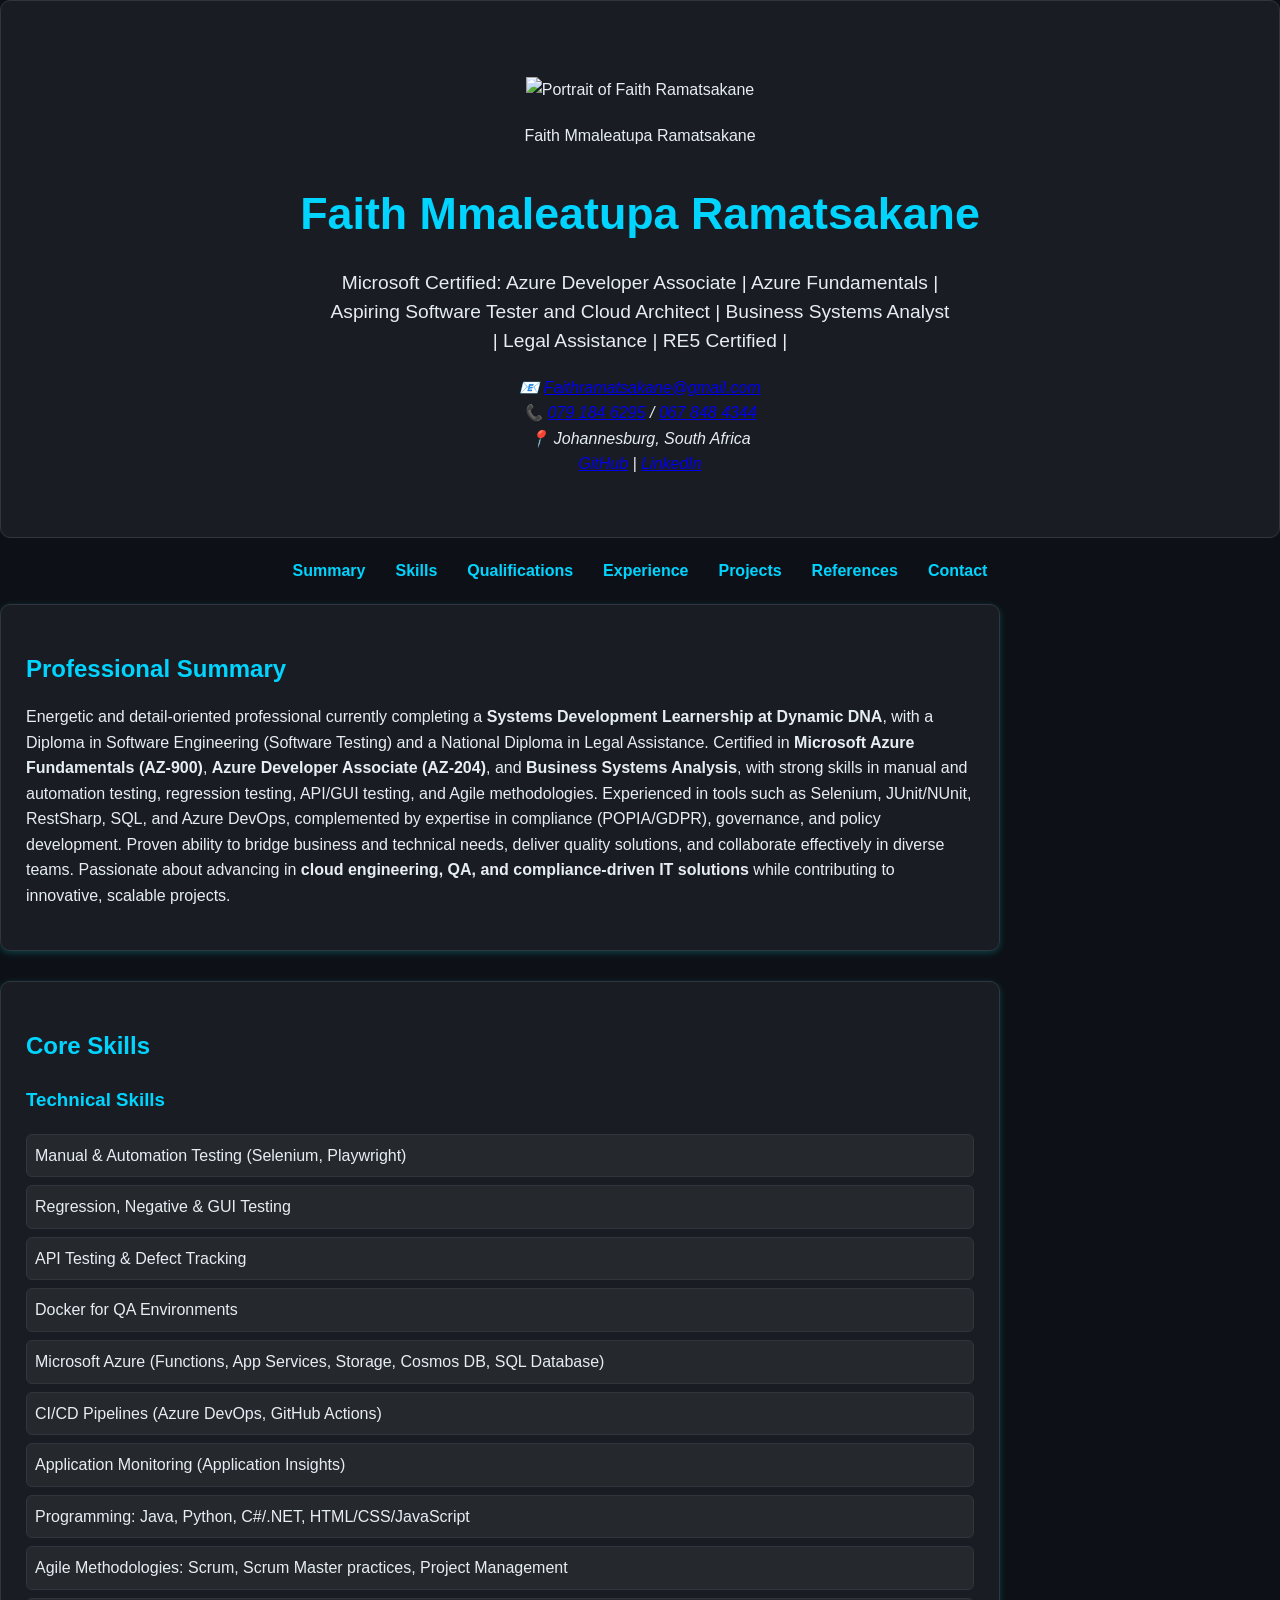
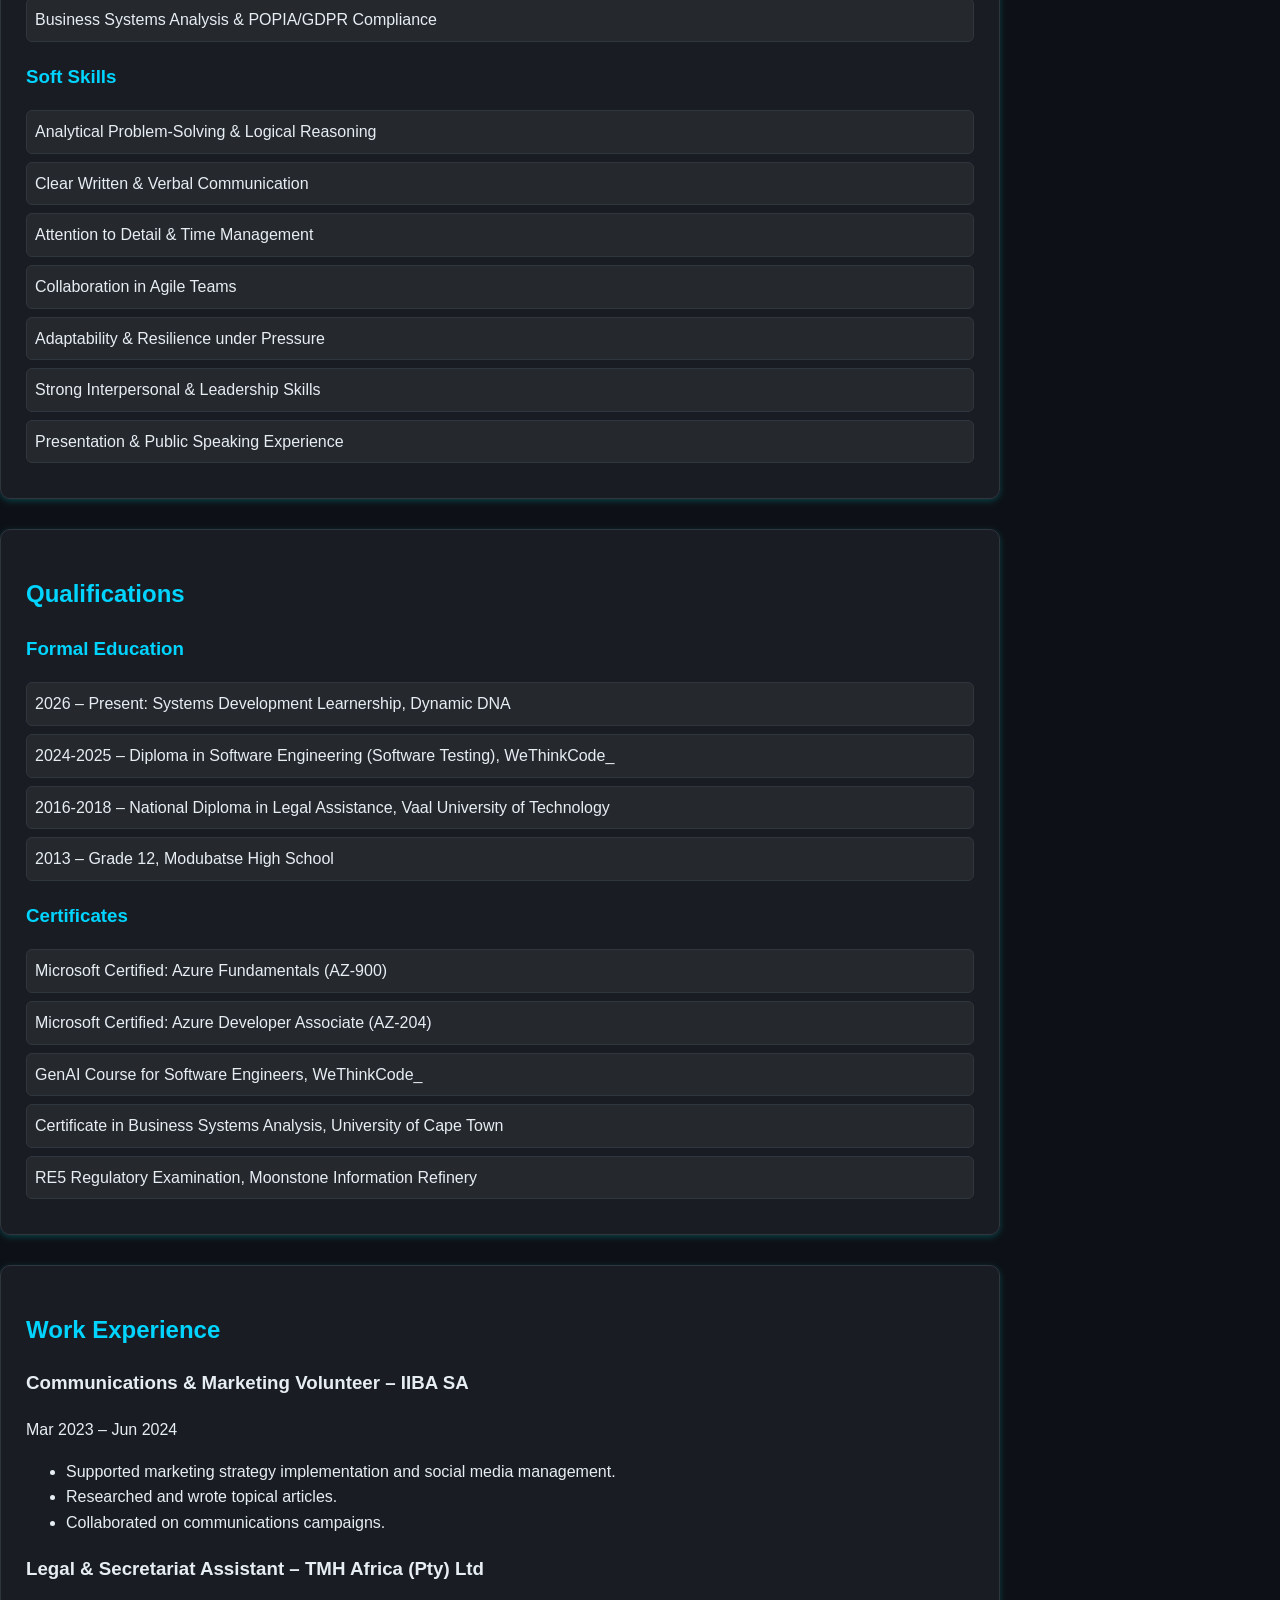
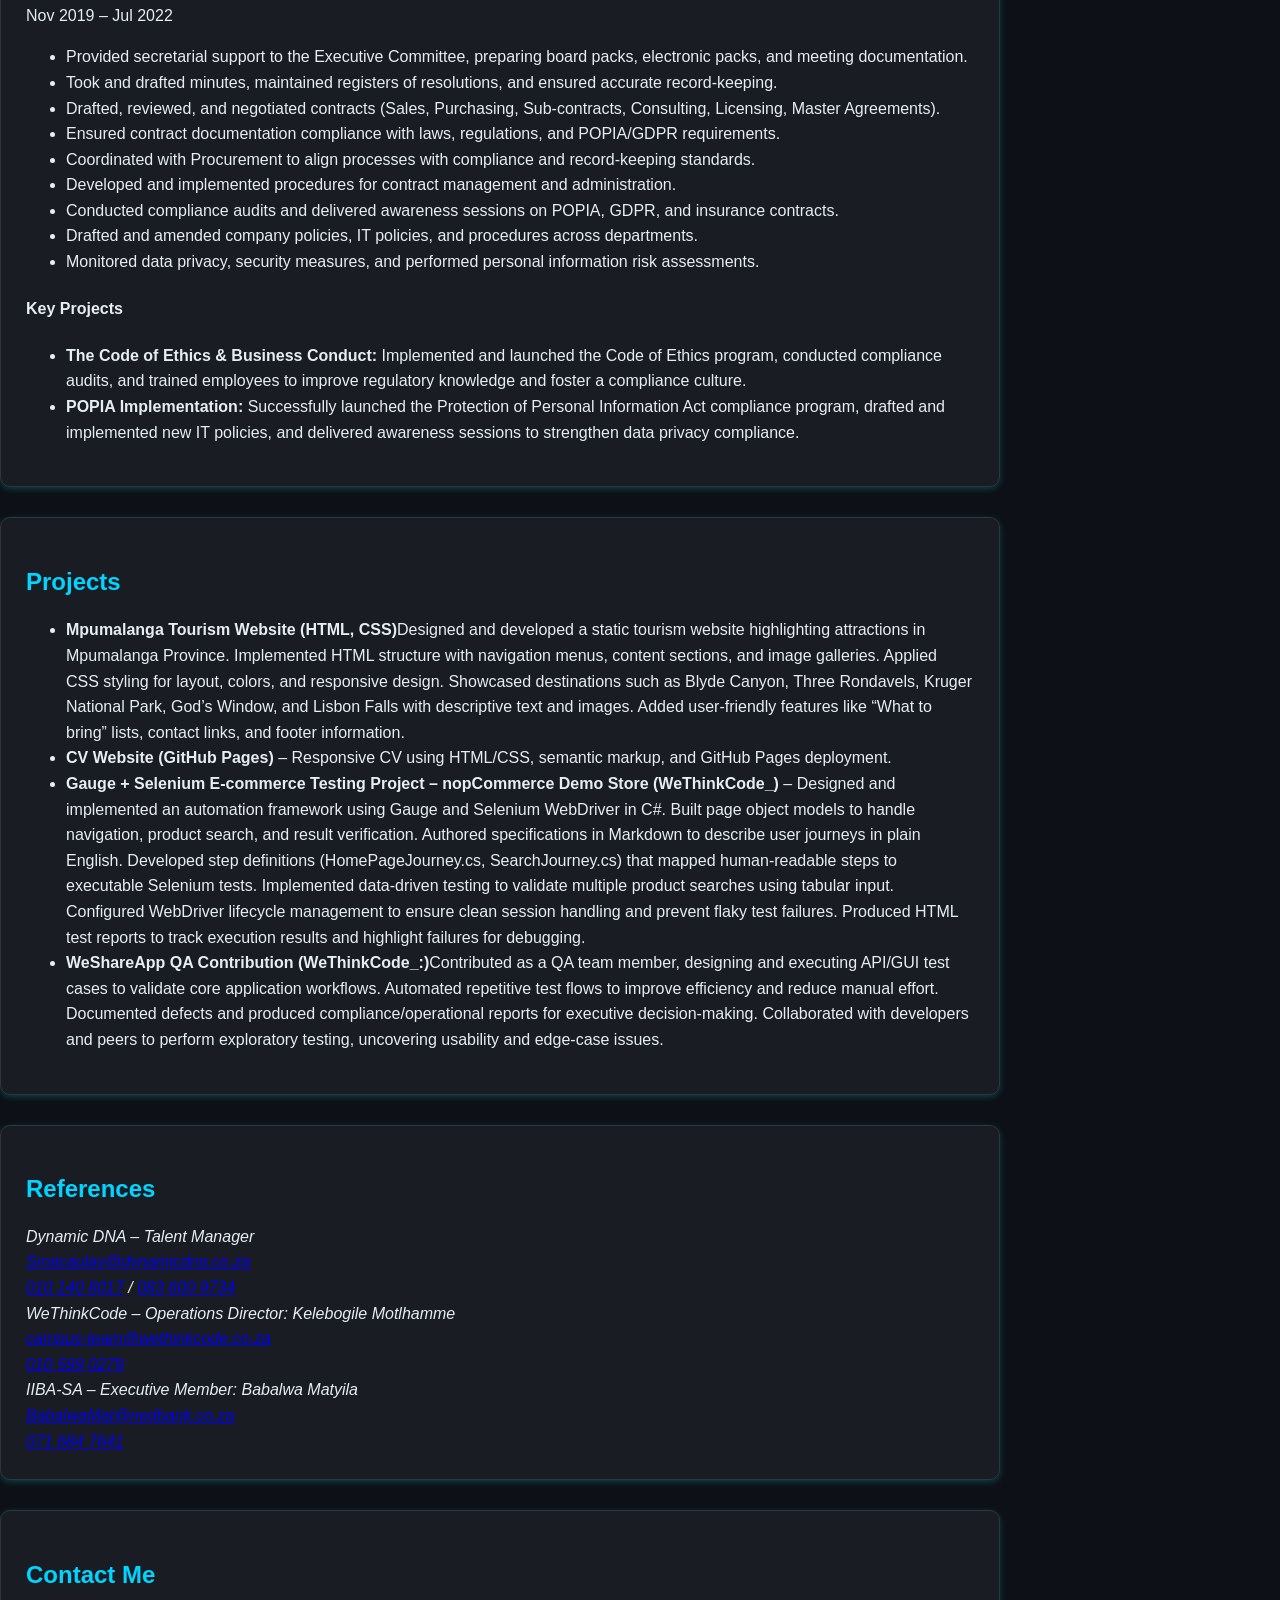
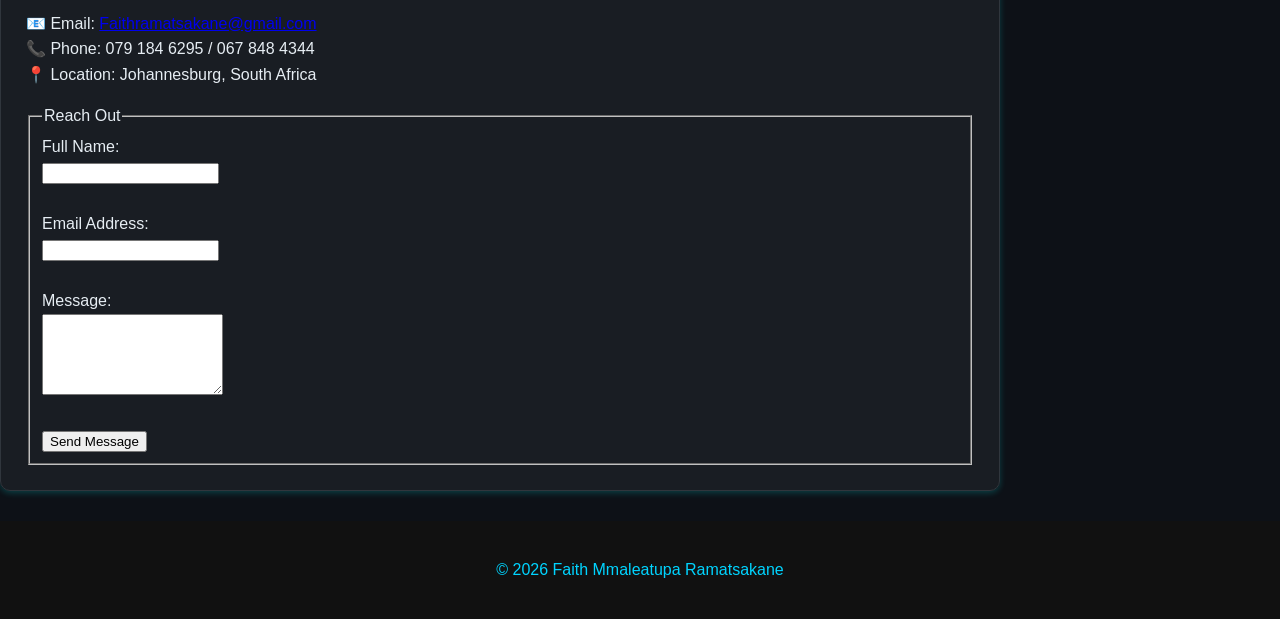
==== index.html @ 4ec85f42 "Rename CV.html to index.html" ====
<!DOCTYPE html>
<html lang="en">
<head>
  <meta charset="UTF-8">
  <meta name="viewport" content="width=device-width, initial-scale=1.0">
  <title>Faith Mmaleatupa Ramatsakane - CV</title>
  <link rel="stylesheet" href="style.css">
</head>
<body>
 <header>
	<figure>
		<img src="C:\Users\Faith.Ramatsakane\OneDrive - Dynamic DNA (PTY) LTD\Desktop\Faith Ramatsakane\Web dev\cv\1778741815883.jpg" alt="Portrait of Faith Ramatsakane" class="profile-pic">
		<figcaption>Faith Mmaleatupa Ramatsakane</figcaption>
	</figure>
    <h1>Faith Mmaleatupa Ramatsakane</h1>
	<p>
		Microsoft Certified: Azure Developer Associate | Azure Fundamentals | <br>
		Aspiring Software Tester and Cloud Architect | Business Systems Analyst <br>
		| Legal Assistance | RE5 Certified |
	</p>
	<address>
		📧 <a href="mailto:Faithramatsakane@gmail.com">Faithramatsakane@gmail.com</a><br>
		📞 <a href="tel:0791846295">079 184 6295</a> / <a href="tel:0678484344">067 848 4344</a><br>
		📍 Johannesburg, South Africa <br>
		<a href="https://github.com/faithramatsakane" target="_blank">GitHub</a> |
		<a href="https://linkedin.com/in/faith-mmaleatupa-ramatsakane-866a13266" target="_blank">LinkedIn</a>
	</address>
 </header>

  <nav  role="navigation" aria-label="Main menu">
    <ul>
      <li><a href="#summary">Summary</a></li>
      <li><a href="#skills">Skills</a></li>
      <li><a href="#qualifications">Qualifications</a></li>
      <li><a href="#experience">Experience</a></li>
      <li><a href="#projects">Projects</a></li>
      <li><a href="#references">References</a></li>
	  <li><a href="#contact">Contact</a></li>
    </ul>
  </nav>

    <main class="container">
      <section id="summary">
        <h2>Professional Summary</h2>
        <p>
			Energetic and detail‑oriented professional currently completing a 
			<strong>Systems Development Learnership at Dynamic DNA</strong>, with a Diploma in Software Engineering (Software Testing) 
			and a National Diploma in Legal Assistance. Certified in 
			<strong>Microsoft Azure Fundamentals (AZ‑900)</strong>, 
			<strong>Azure Developer Associate (AZ‑204)</strong>, and 
			<strong>Business Systems Analysis</strong>, with strong skills in 
			manual and automation testing, regression testing, API/GUI testing, and Agile methodologies. 
			Experienced in tools such as Selenium, JUnit/NUnit, RestSharp, SQL, and Azure DevOps, complemented by expertise in 
			compliance (POPIA/GDPR), governance, and policy development. 
			Proven ability to bridge business and technical needs, deliver quality solutions, and collaborate effectively in diverse teams. 
			Passionate about advancing in <strong>cloud engineering, QA, and compliance‑driven IT solutions</strong> while contributing to innovative, scalable projects.
		</p>	
      </section>

      <section id="skills">
		<h2>Core Skills</h2>

		<h3>Technical Skills</h3>
		<ul>
			<li>Manual & Automation Testing (Selenium, Playwright)</li>
			<li>Regression, Negative & GUI Testing</li>
			<li>API Testing & Defect Tracking</li>
			<li>Docker for QA Environments</li>
			<li>Microsoft Azure (Functions, App Services, Storage, Cosmos DB, SQL Database)</li>
			<li>CI/CD Pipelines (Azure DevOps, GitHub Actions)</li>
			<li>Application Monitoring (Application Insights)</li>
			<li>Programming: Java, Python, C#/.NET, HTML/CSS/JavaScript</li>
			<li>Agile Methodologies: Scrum, Scrum Master practices, Project Management</li>
			<li>Business Systems Analysis & POPIA/GDPR Compliance</li>
		</ul>

		<h3>Soft Skills</h3>
		<ul>
			<li>Analytical Problem-Solving & Logical Reasoning</li>
			<li>Clear Written & Verbal Communication</li>
			<li>Attention to Detail & Time Management</li>
			<li>Collaboration in Agile Teams</li>
			<li>Adaptability & Resilience under Pressure</li>
			<li>Strong Interpersonal & Leadership Skills</li>
			<li>Presentation & Public Speaking Experience</li>
		</ul>
		</section>

		<section id="qualifications">
		<h2>Qualifications</h2>

		<h3>Formal Education</h3>
		<ul>
			<li>2026 – Present: Systems Development Learnership, Dynamic DNA</li>
			<li>2024‑2025 – Diploma in Software Engineering (Software Testing), WeThinkCode_</li>
			<li>2016‑2018 – National Diploma in Legal Assistance, Vaal University of Technology</li>
			<li>2013 – Grade 12, Modubatse High School</li>
		</ul>

		<h3>Certificates</h3>
		<ul>
			<li> Microsoft Certified: Azure Fundamentals (AZ‑900)</li>
			<li> Microsoft Certified: Azure Developer Associate (AZ‑204)</li>
			<li> GenAI Course for Software Engineers, WeThinkCode_</li>
			<li> Certificate in Business Systems Analysis, University of Cape Town</li>
			<li> RE5 Regulatory Examination, Moonstone Information Refinery</li>
			
		</ul>
		</section>

        <section id="experience">
        <h2>Work Experience</h2>
		
        <article>
          <h3>Communications & Marketing Volunteer – IIBA SA</h3>
          <p>Mar 2023 – Jun 2024</p>
          <ul>
            <li>Supported marketing strategy implementation and social media management.</li>
            <li>Researched and wrote topical articles.</li>
            <li>Collaborated on communications campaigns.</li>
          </ul>
        </article>
        <article>
		<h3>Legal & Secretariat Assistant – TMH Africa (Pty) Ltd</h3>
		<p>Nov 2019 – Jul 2022</p>
		<ul>
			<li>Provided secretarial support to the Executive Committee, preparing board packs, electronic packs, and meeting documentation.</li>
			<li>Took and drafted minutes, maintained registers of resolutions, and ensured accurate record‑keeping.</li>
			<li>Drafted, reviewed, and negotiated contracts (Sales, Purchasing, Sub‑contracts, Consulting, Licensing, Master Agreements).</li>
			<li>Ensured contract documentation compliance with laws, regulations, and POPIA/GDPR requirements.</li>
			<li>Coordinated with Procurement to align processes with compliance and record‑keeping standards.</li>
			<li>Developed and implemented procedures for contract management and administration.</li>
			<li>Conducted compliance audits and delivered awareness sessions on POPIA, GDPR, and insurance contracts.</li>
			<li>Drafted and amended company policies, IT policies, and procedures across departments.</li>
			<li>Monitored data privacy, security measures, and performed personal information risk assessments.</li>
		</ul>

		<h4>Key Projects</h4>
		<ul>
			<li><strong>The Code of Ethics & Business Conduct:</strong> Implemented and launched the Code of Ethics program, conducted compliance audits, and trained employees to improve regulatory knowledge and foster a compliance culture.</li>
			<li><strong>POPIA Implementation:</strong> Successfully launched the Protection of Personal Information Act compliance program, drafted and implemented new IT policies, and delivered awareness sessions to strengthen data privacy compliance.</li>
		</ul>
		</article>
		</section>

        <section id="projects">
        <h2>Projects</h2>
        <ul>
          <li><strong>Mpumalanga Tourism Website (HTML, CSS)</strong>Designed and developed a static tourism website highlighting attractions in Mpumalanga Province.
			Implemented HTML structure with navigation menus, content sections, and image galleries.
			Applied CSS styling for layout, colors, and responsive design.
			Showcased destinations such as Blyde Canyon, Three Rondavels, Kruger National Park, God’s Window, and Lisbon Falls with descriptive text and images.
			Added user‑friendly features like “What to bring” lists, contact links, and footer information.</li>
		  <li><strong>CV Website (GitHub Pages)</strong> – Responsive CV using HTML/CSS, semantic markup, and GitHub Pages deployment.</li>
          <li><strong>Gauge + Selenium E‑commerce Testing Project – nopCommerce Demo Store (WeThinkCode_)</strong> – Designed and implemented an automation framework using Gauge and Selenium WebDriver in C#.
			Built page object models to handle navigation, product search, and result verification.
			Authored specifications in Markdown to describe user journeys in plain English.
			Developed step definitions (HomePageJourney.cs, SearchJourney.cs) that mapped human‑readable steps to executable Selenium tests.
			Implemented data‑driven testing to validate multiple product searches using tabular input.
			Configured WebDriver lifecycle management to ensure clean session handling and prevent flaky test failures.
			Produced HTML test reports to track execution results and highlight failures for debugging.</li>
			<li><strong>WeShareApp QA Contribution (WeThinkCode_:)</strong>Contributed as a QA team member, designing and executing API/GUI test cases to validate core application workflows.
			Automated repetitive test flows to improve efficiency and reduce manual effort.
			Documented defects and produced compliance/operational reports for executive decision‑making.
			Collaborated with developers and peers to perform exploratory testing, uncovering usability and edge‑case issues.</li>
        </ul>
        </section>

        <section id="references">
		  <h2>References</h2>
		  <address>
			Dynamic DNA – Talent Manager<br>
			<a href="mailto:Smacaulay@dynamicdna.co.za">Smacaulay@dynamicdna.co.za</a><br>
			<a href="tel:0101408017">010 140 8017</a> / <a href="tel:0836009734">083 600 9734</a>
		  </address>
		  <address>
			WeThinkCode – Operations Director: Kelebogile Motlhamme<br>
			<a href="mailto:campus-team@wethinkcode.co.za">campus-team@wethinkcode.co.za</a><br>
			<a href="tel:0105990279">010 599 0279</a>
		  </address>
		  <address>
			IIBA-SA – Executive Member: Babalwa Matyila<br>
			<a href="mailto:BabalwaMat@nedbank.co.za">BabalwaMat@nedbank.co.za</a><br>
			<a href="tel:0716847641">071 684 7641</a>
		  </address>
		</section>

		<section id="contact">
		<h2>Contact Me</h2>
		<p>
			📧 Email: <a href="mailto:Faithramatsakane@gmail.com">Faithramatsakane@gmail.com</a><br>
			📞 Phone: 079 184 6295 / 067 848 4344<br>
			📍 Location: Johannesburg, South Africa
		</p>

		<form action="#" method="post" class="contact-form">
			<fieldset>
			<legend>Reach Out</legend>
		  
			<label for="name">Full Name:</label><br>
			<input type="text" id="name" name="name" required><br><br>

			<label for="email">Email Address:</label><br>
			<input type="email" id="email" name="email" required><br><br>

			<label for="message">Message:</label><br>
			<textarea id="message" name="message" rows="5" required></textarea><br><br>

			<button type="submit">Send Message</button>
		  </fieldset>
	    </form>
	    </section>
    </main>

  <footer>
    <p>&copy; 2026 Faith Mmaleatupa Ramatsakane</p>
  </footer>
</body>
</html>
---- style.css ----
body {
  background: #0d1117 url('https://www.transparenttextures.com/patterns/circuit-board.png');
  color: #e6edf3;
  font-family: 'Segoe UI', Arial, sans-serif;
  margin: 0;
  line-height: 1.6;
}

.container {
  max-width: 1000px;
  margin: autoy
  padding: 20px;
}

.profile-pic {
  width: 250px; 
  height: auto;
  border-radius: 0;   
  margin-bottom: 20px;
  object-fit: cover;
}


header {
  text-align: center;
  padding: 60px 20px;
  background: rgba(255,255,255,0.05); 
  border: 1px solid #30363d;
  border-radius: 10px;
}

header h1 {
  font-size: 2.8em;
  font-weight: bold;
  margin-bottom: 15px;
  color: #00d4ff; 
}

header p {
  font-size: 1.2em;
  color: #e6edf3;
  line-height: 1.5;
}

nav ul {
  display: flex;
  justify-content: center;
  list-style: none;
  padding: 0;
  margin: 20px 0;
}

nav ul li {
  margin: 0 15px;
}

nav ul li a {
  text-decoration: none;
  color: #00d4ff; 
  font-weight: bold;
}


section {
  background: rgba(255,255,255,0.05); 
  border: 1px solid #30363d;
  border-radius: 10px;
  padding: 25px;
  margin-bottom: 30px;
  box-shadow: 0 2px 6px rgba(0,255,255,0.2); 
}

section h2 {
  color: #00d4ff;
  margin-bottom: 15px;
}


main {
  display: block;   
}

#skills h3 {
  color: #00d4ff;
  margin-top: 20px;
}

#skills ul {
  list-style: none;
  padding: 0;
  margin: 10px 0;
}

#skills li {
  background: rgba(255,255,255,0.05);
  border: 1px solid #30363d;
  border-radius: 6px;
  padding: 8px;
  margin-bottom: 8px;
  color: #e6edf3;
}

#qualifications h3 {
  color: #00d4ff;
  margin-top: 20px;
}

#qualifications ul {
  list-style: none;
  padding: 0;
  margin: 10px 0;
}

#qualifications li {
  background: rgba(255,255,255,0.05);
  border: 1px solid #30363d;
  border-radius: 6px;
  padding: 8px;
  margin-bottom: 8px;
  color: #e6edf3;
}

footer {
  background: #111;
  color: #00d4ff;
  text-align: center;
  padding: 20px;
}
#references p {
  background: rgba(255,255,255,0.05);
  border: 1px solid #30363d;
  border-radius: 6px;
  padding: 10px;
  margin-bottom: 10px;
  color: #e6edf3;
}
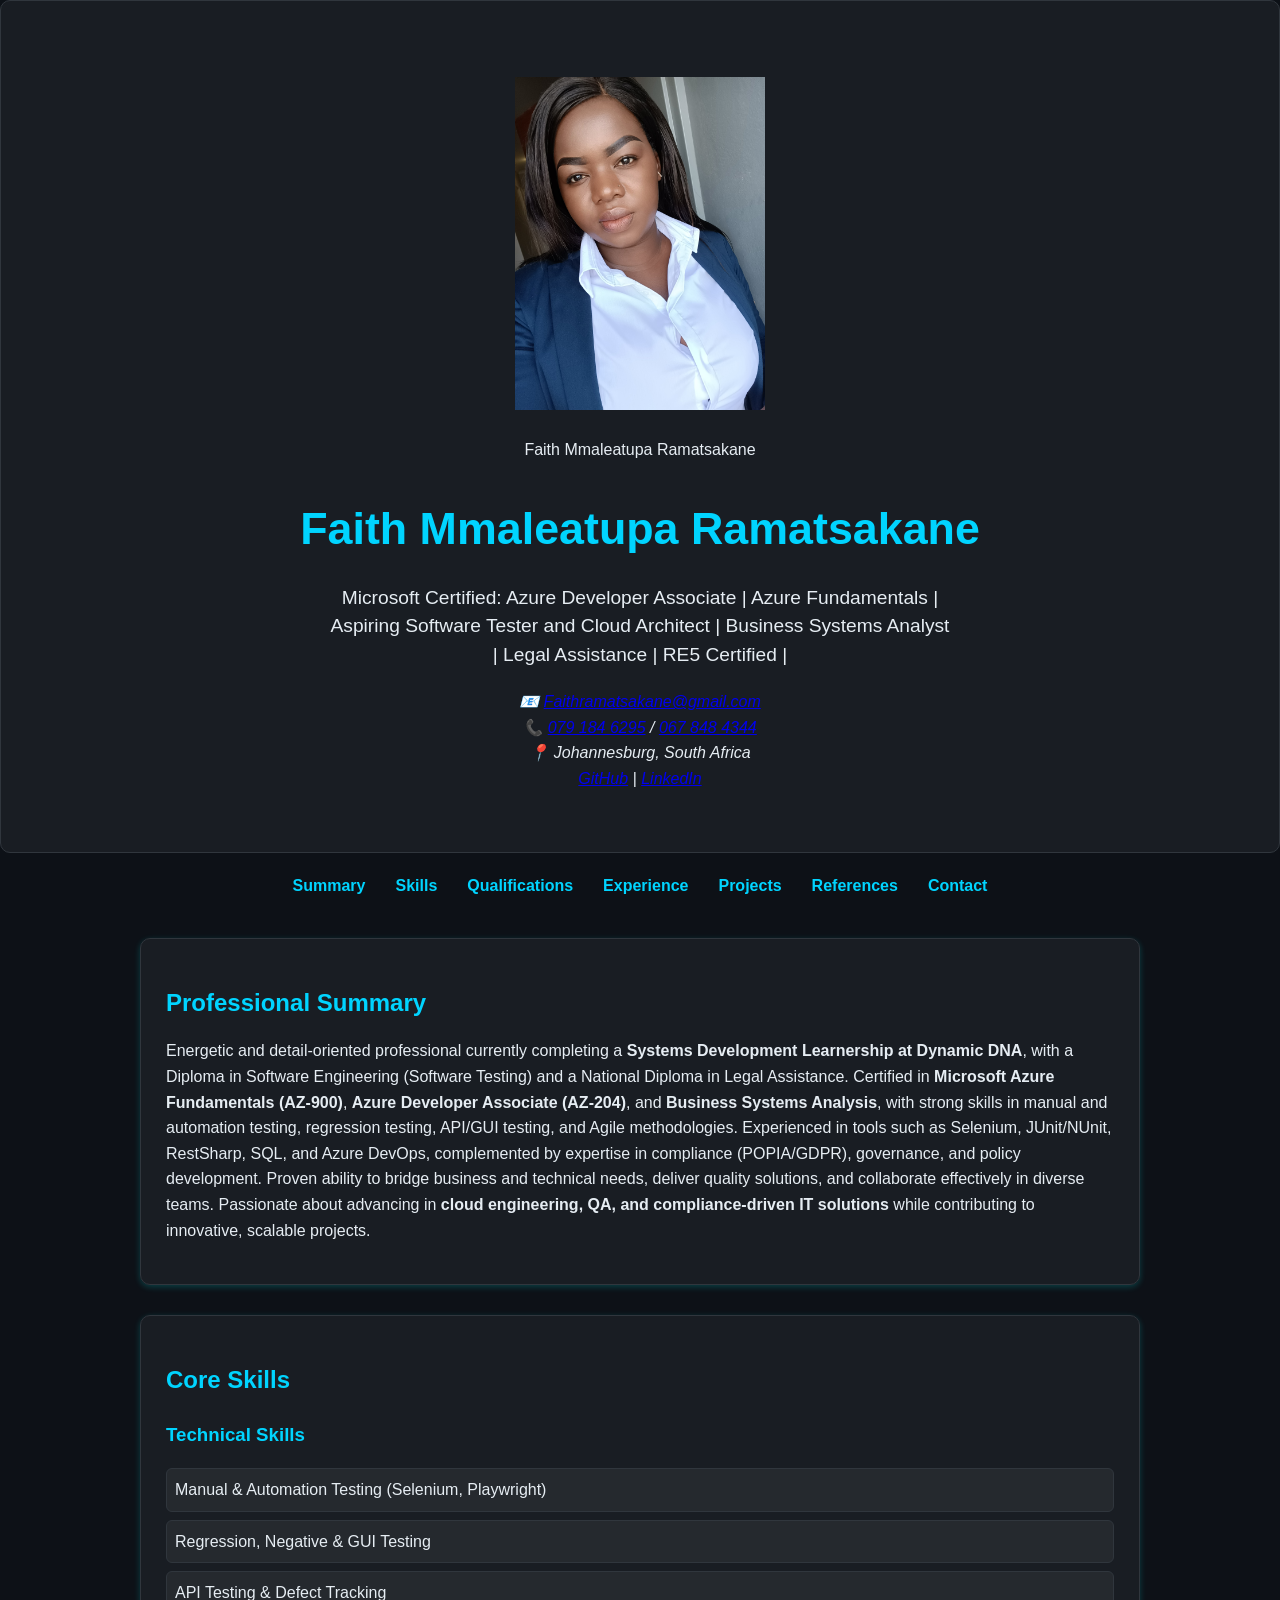
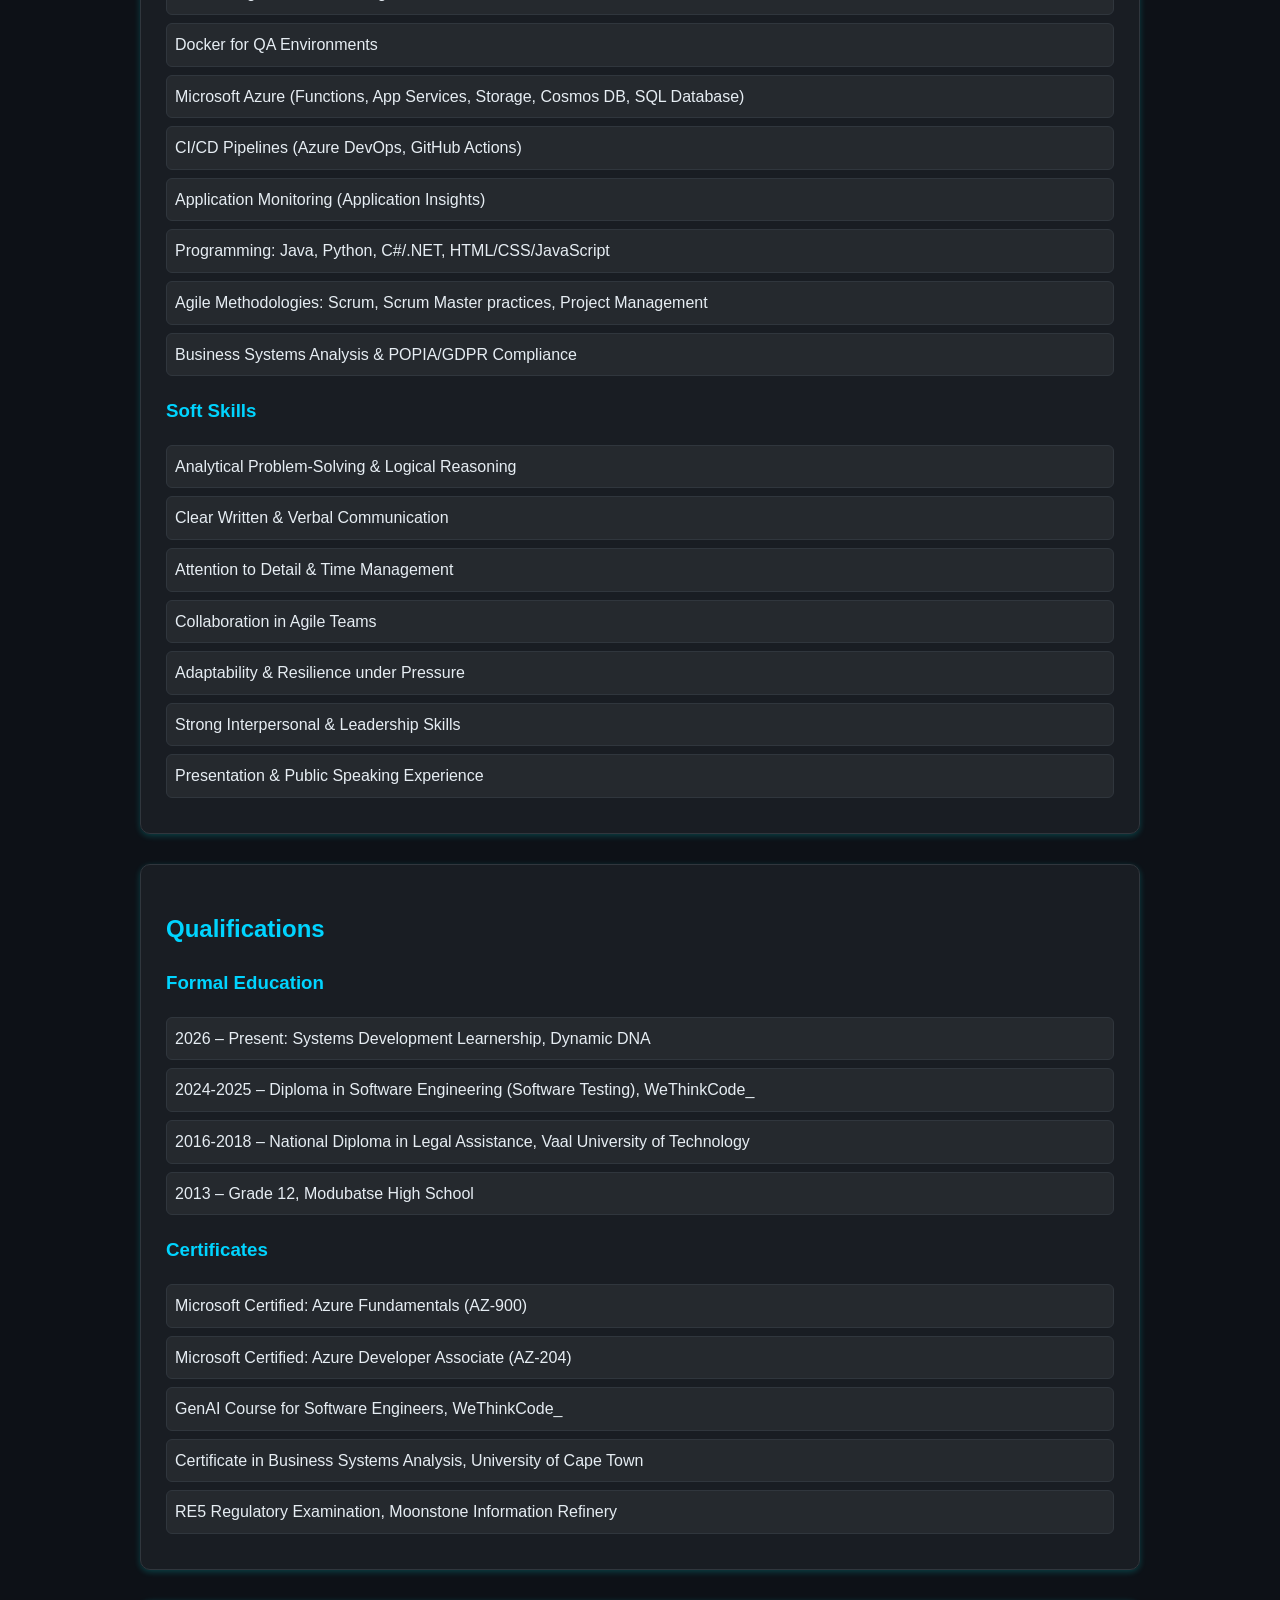
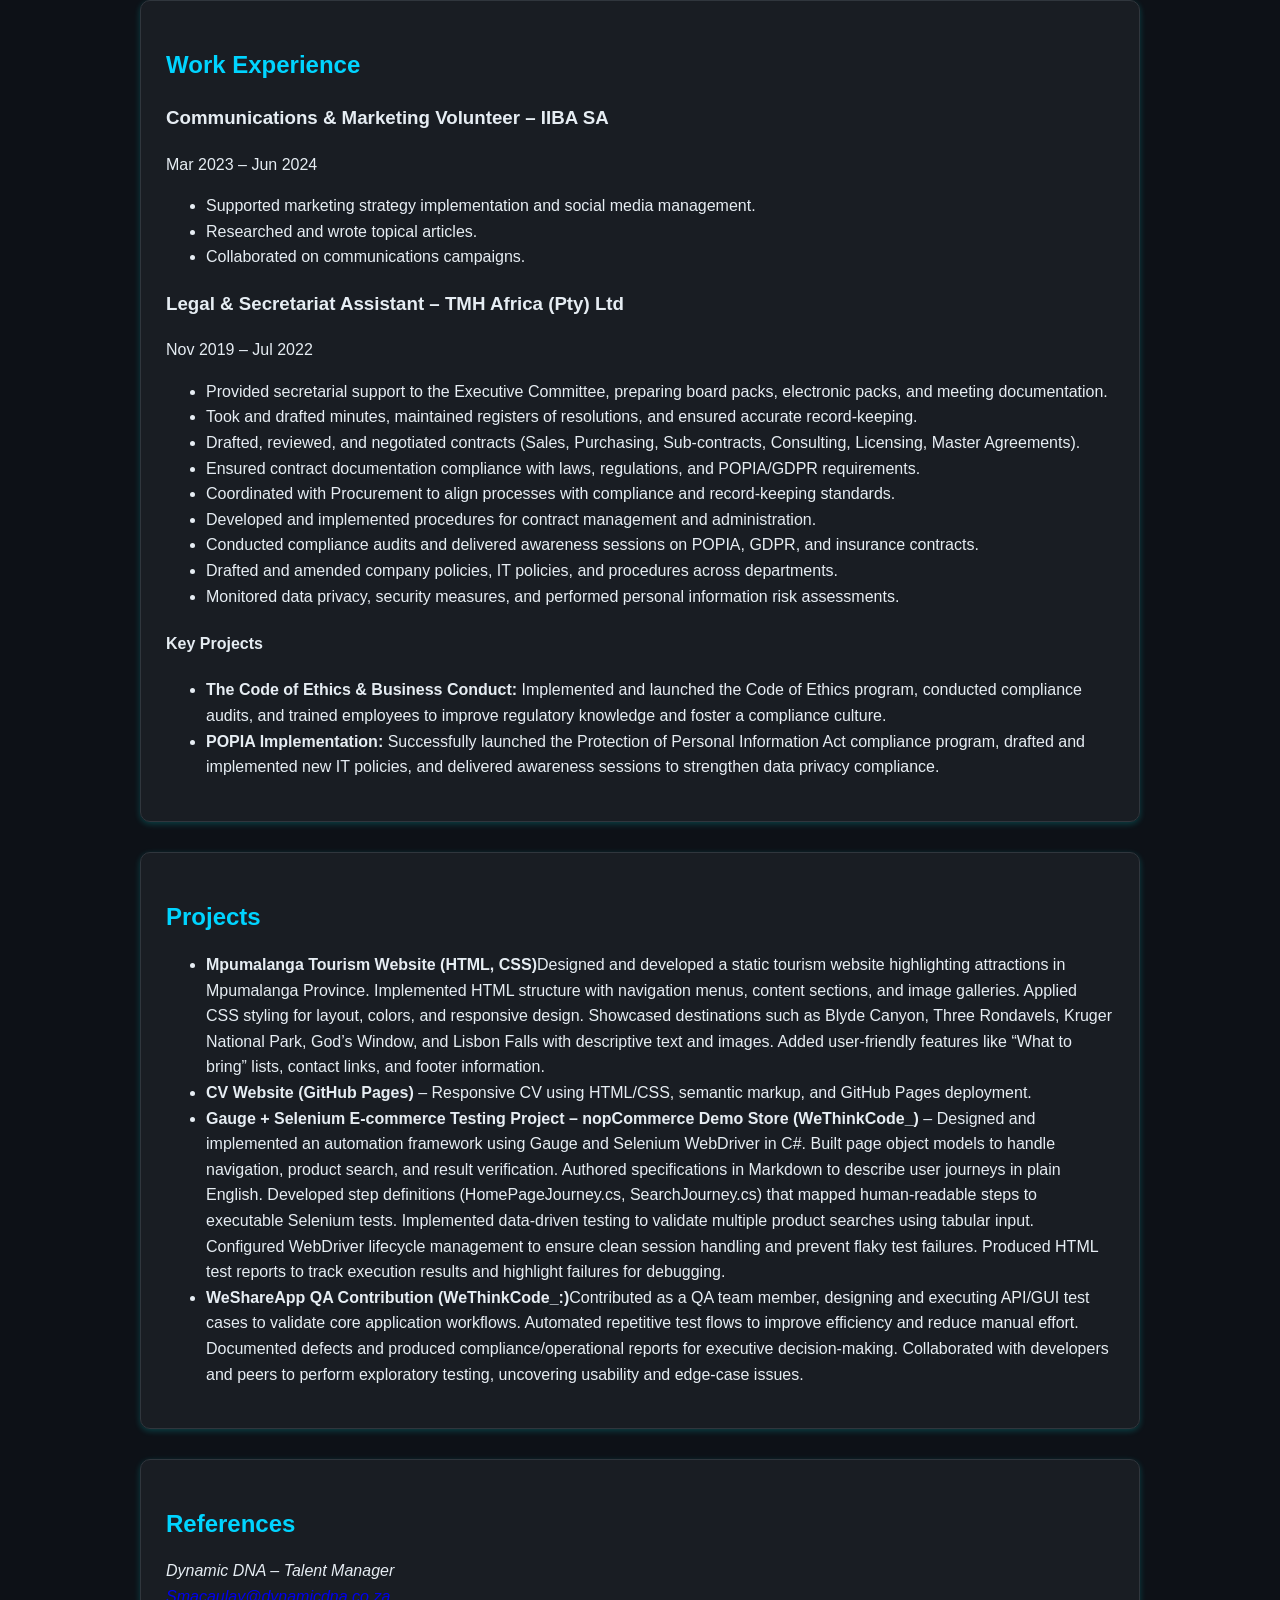
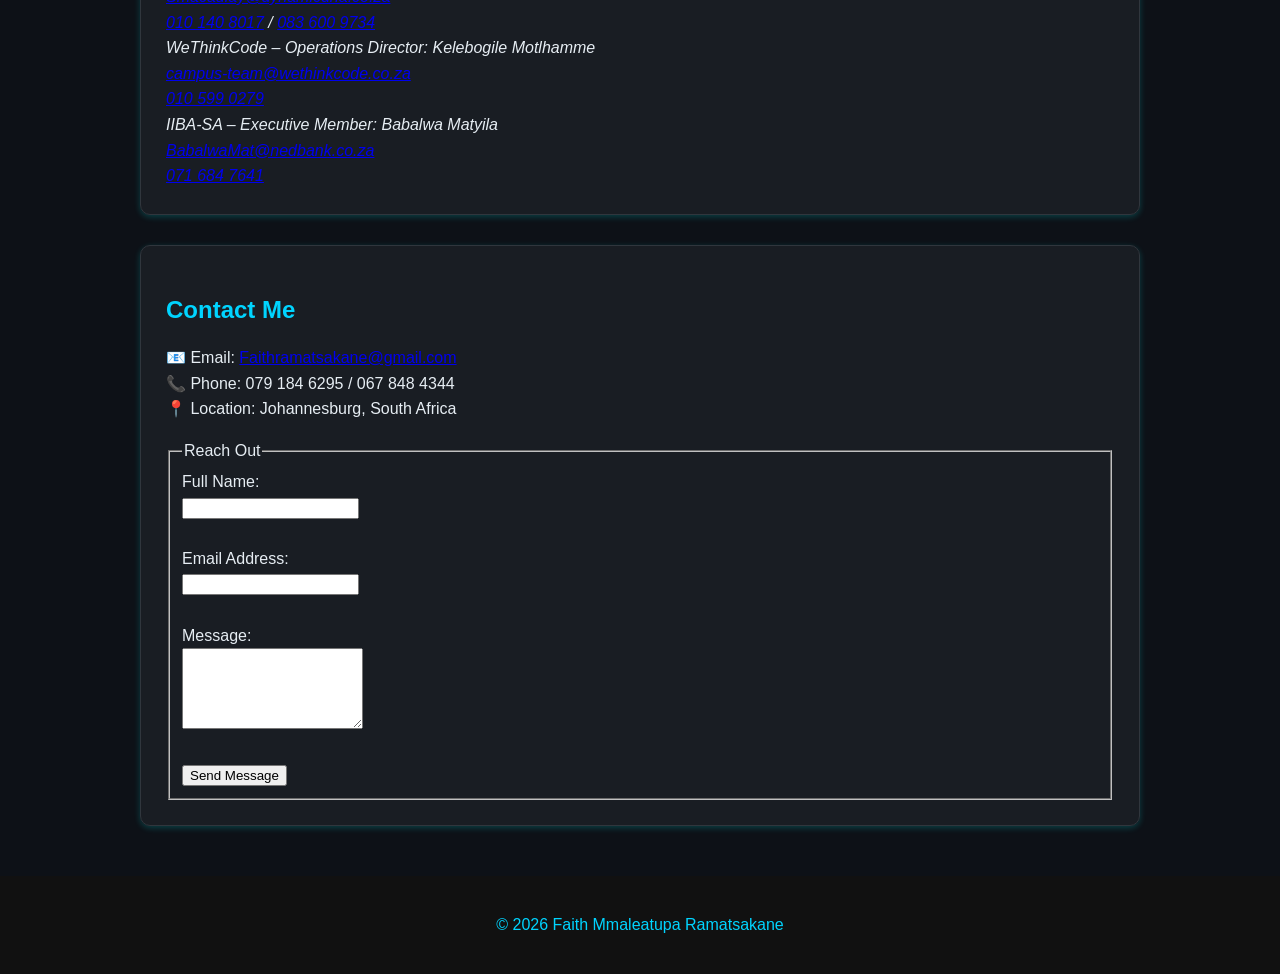
==== commit 7a717912: "Add responsive layout and fix alignment and made the image visible" ====
--- a/index.html
+++ b/index.html
@@ -9,7 +9,7 @@
 <body>
  <header>
 	<figure>
-		<img src="C:\Users\Faith.Ramatsakane\OneDrive - Dynamic DNA (PTY) LTD\Desktop\Faith Ramatsakane\Web dev\cv\1778741815883.jpg" alt="Portrait of Faith Ramatsakane" class="profile-pic">
+		<img src="1778741815883.jpg" alt="Portrait of Faith Ramatsakane" class="profile-pic">
 		<figcaption>Faith Mmaleatupa Ramatsakane</figcaption>
 	</figure>
     <h1>Faith Mmaleatupa Ramatsakane</h1>
--- a/style.css
+++ b/style.css
@@ -8,7 +8,7 @@
 
 .container {
   max-width: 1000px;
-  margin: autoy
+  margin: auto;
   padding: 20px;
 }
 
@@ -135,4 +135,36 @@
   color: #e6edf3;
 }
 
+/* Responsive Design */
+@media screen and (max-width: 768px) {
+  nav ul {
+    flex-direction: column;   /* stack nav links vertically */
+    align-items: center;
+  }
 
+  main {
+    display: flex;
+    flex-direction: column;   /* stack section + aside */
+    align-items: center;
+  }
+
+  section, aside {
+    flex: 100%;
+    max-width: 100%;
+    margin: 10px 0;
+    text-align: left;         /* easier to read on phones */
+  }
+
+  .profile-pic {
+    width: 100%;              /* scale image to screen width */
+    height: auto;
+  }
+
+  header h1 {
+    font-size: 2em;           /* shrink heading on smaller screens */
+  }
+
+  header p {
+    font-size: 1em;
+  }
+}
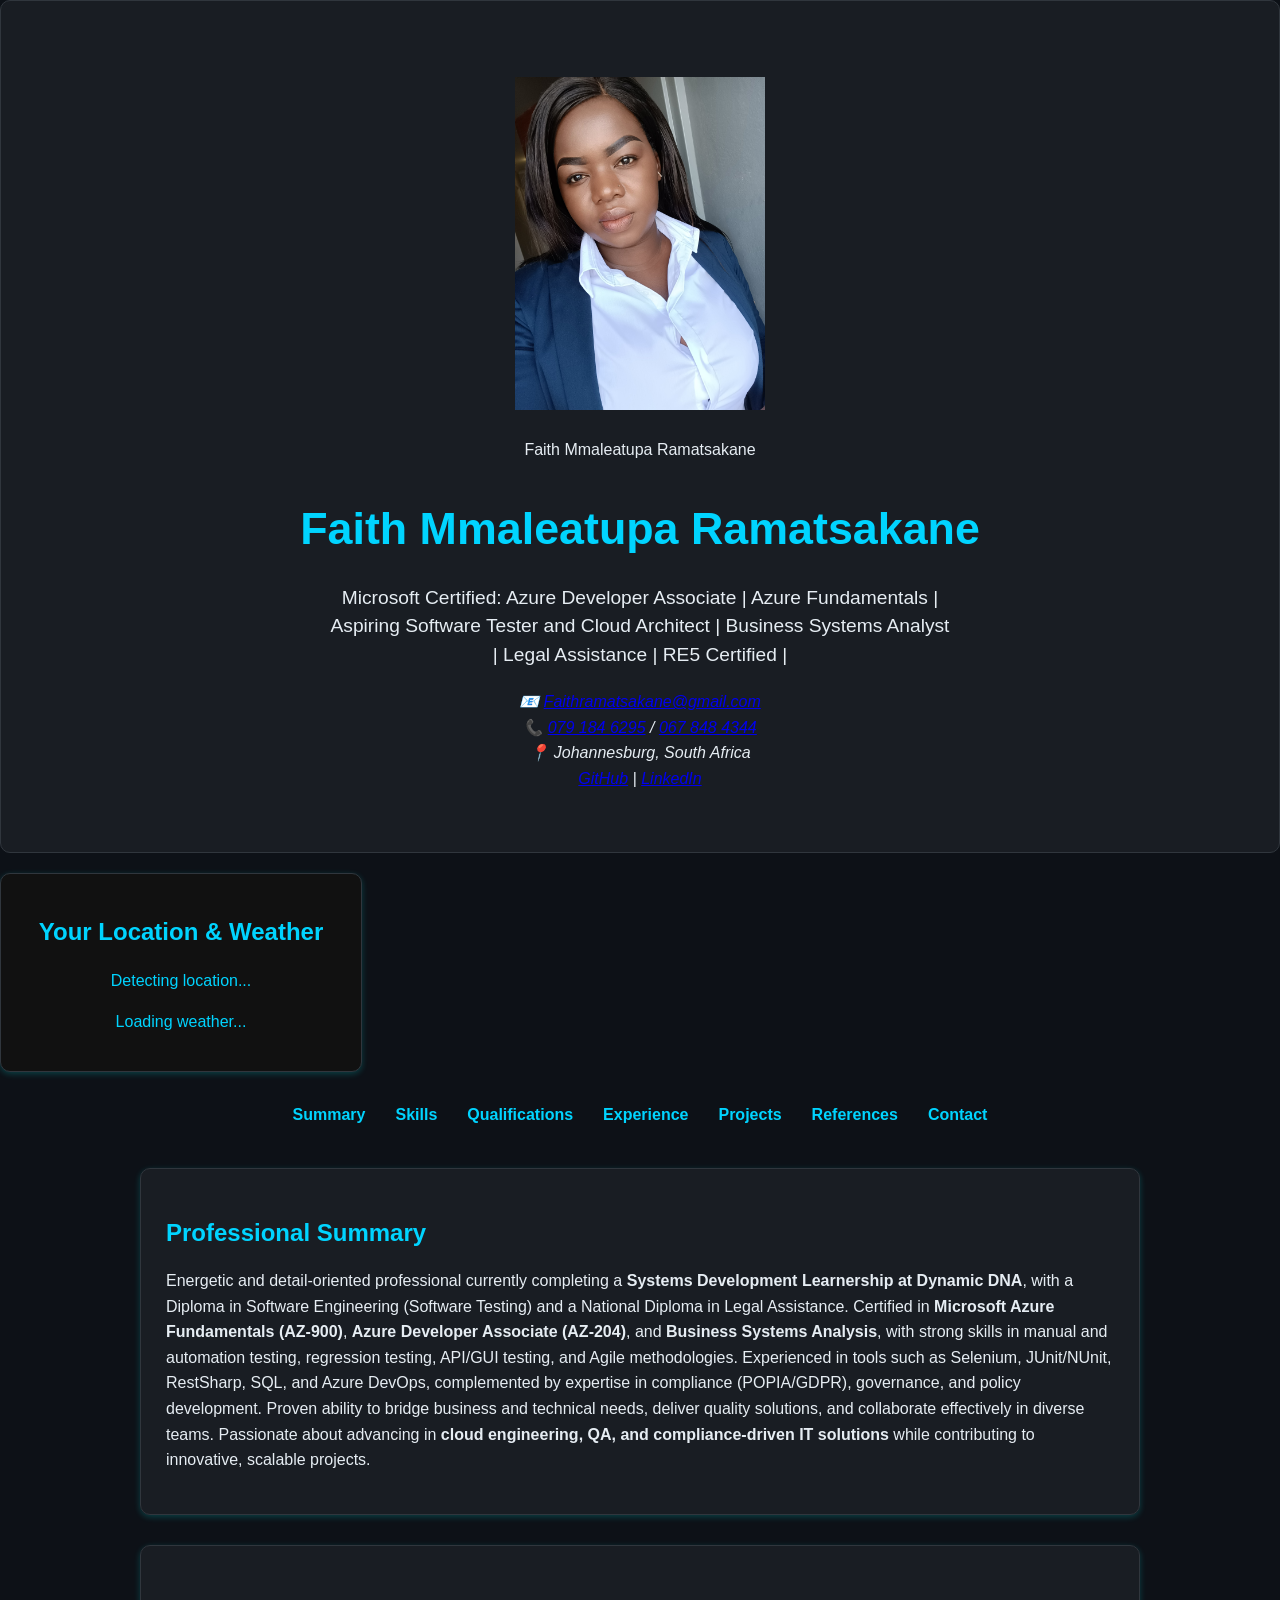
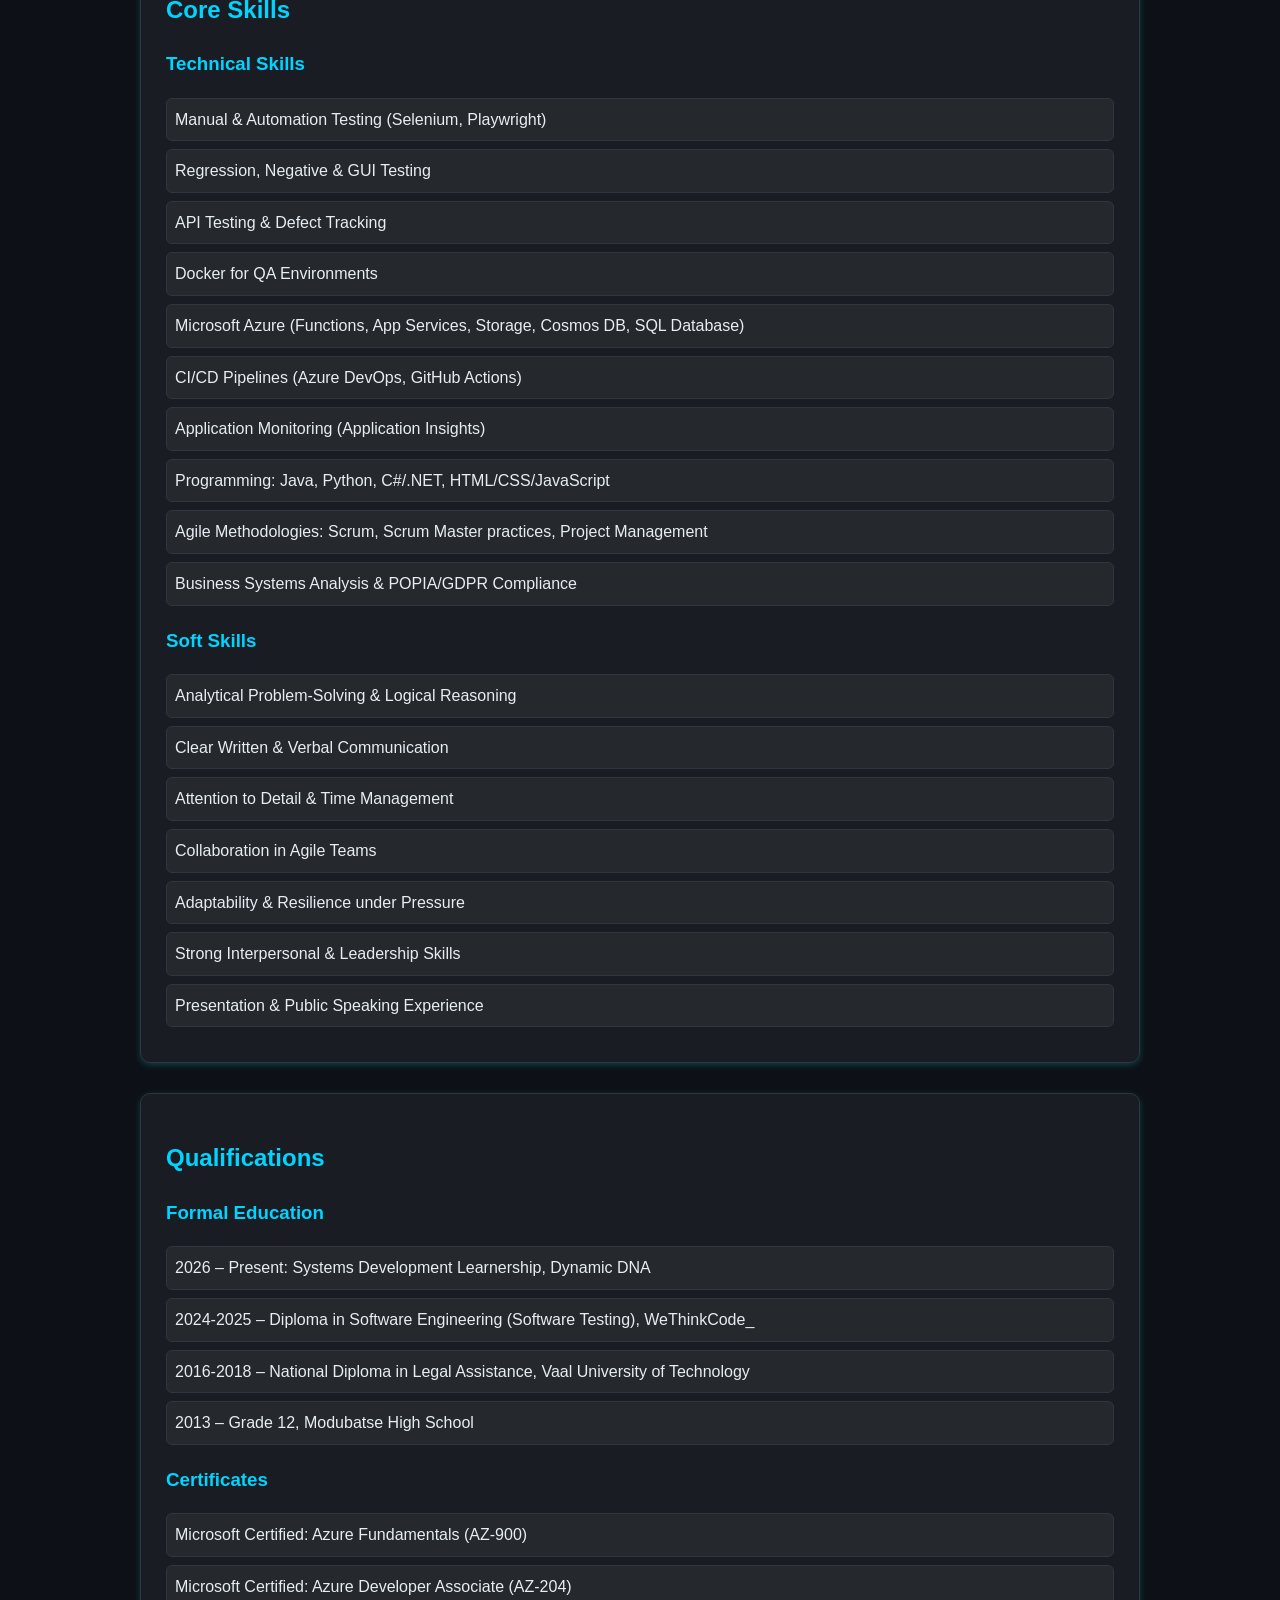
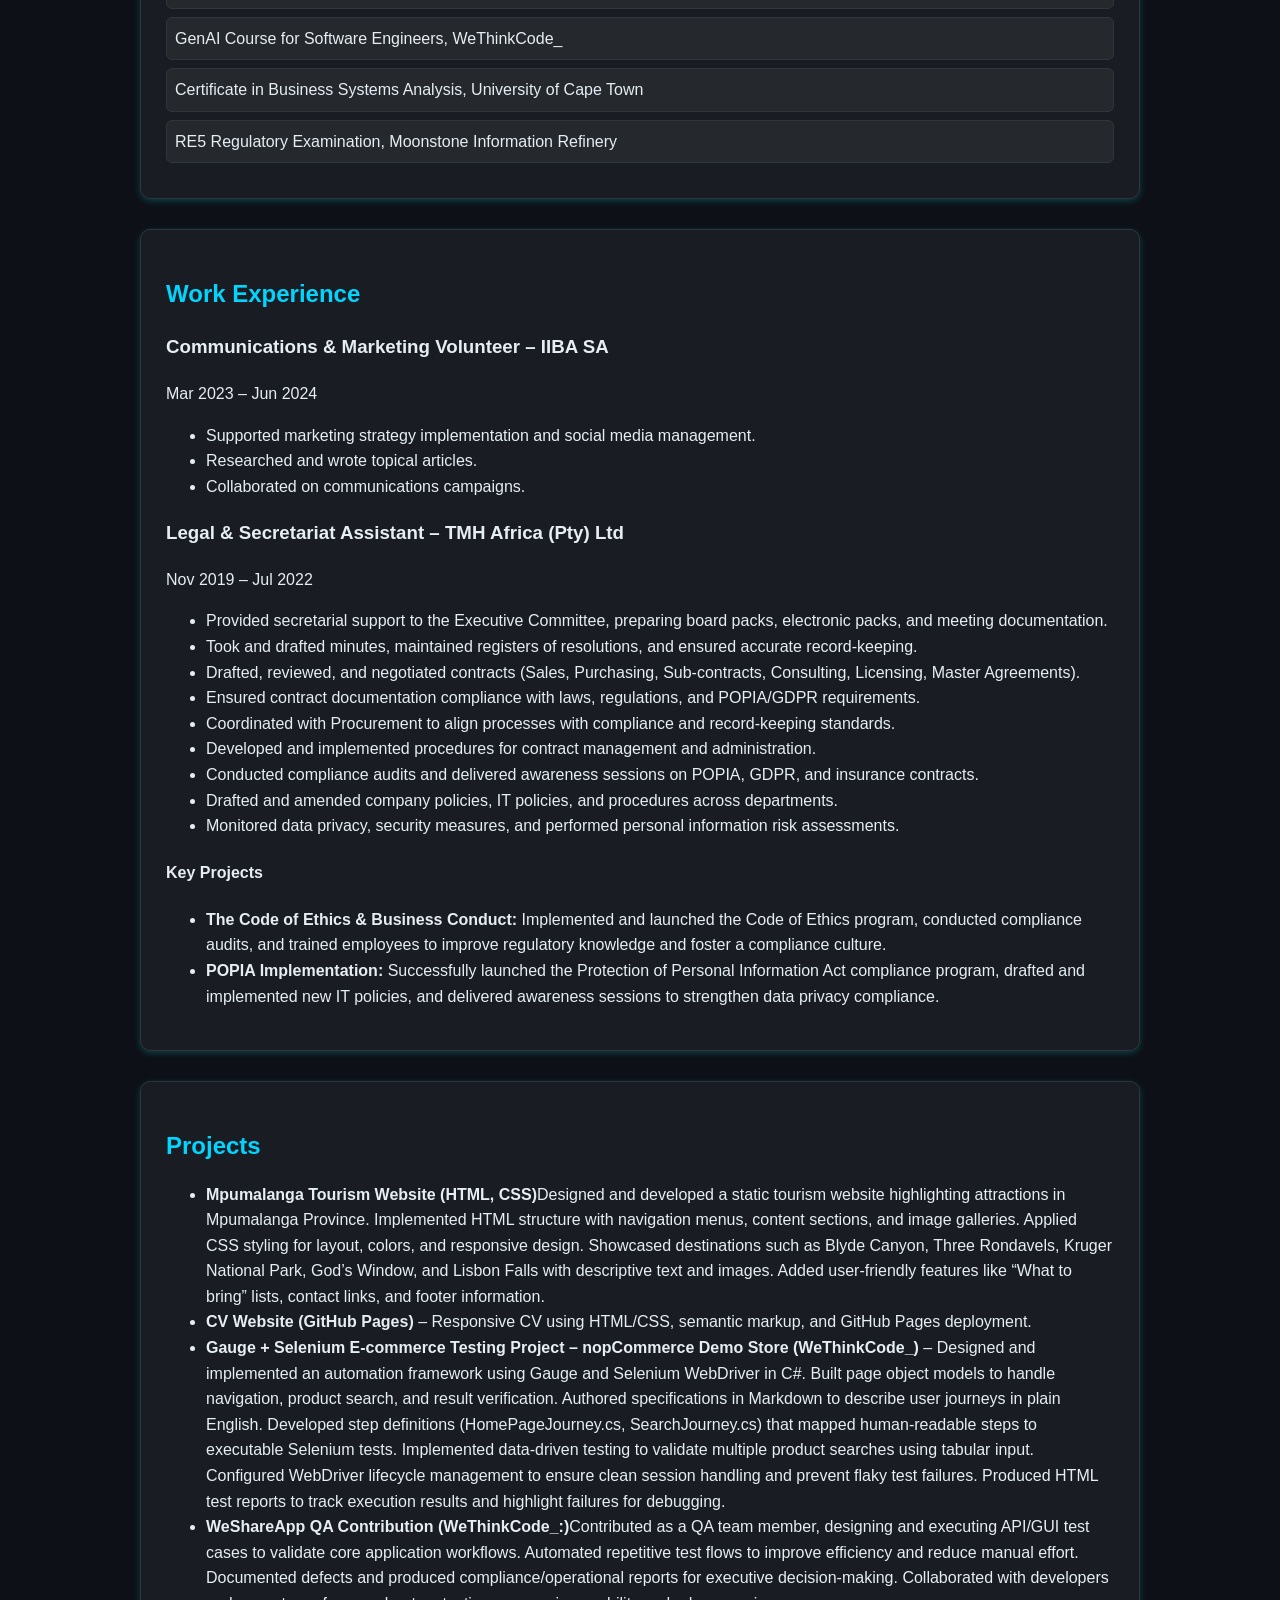
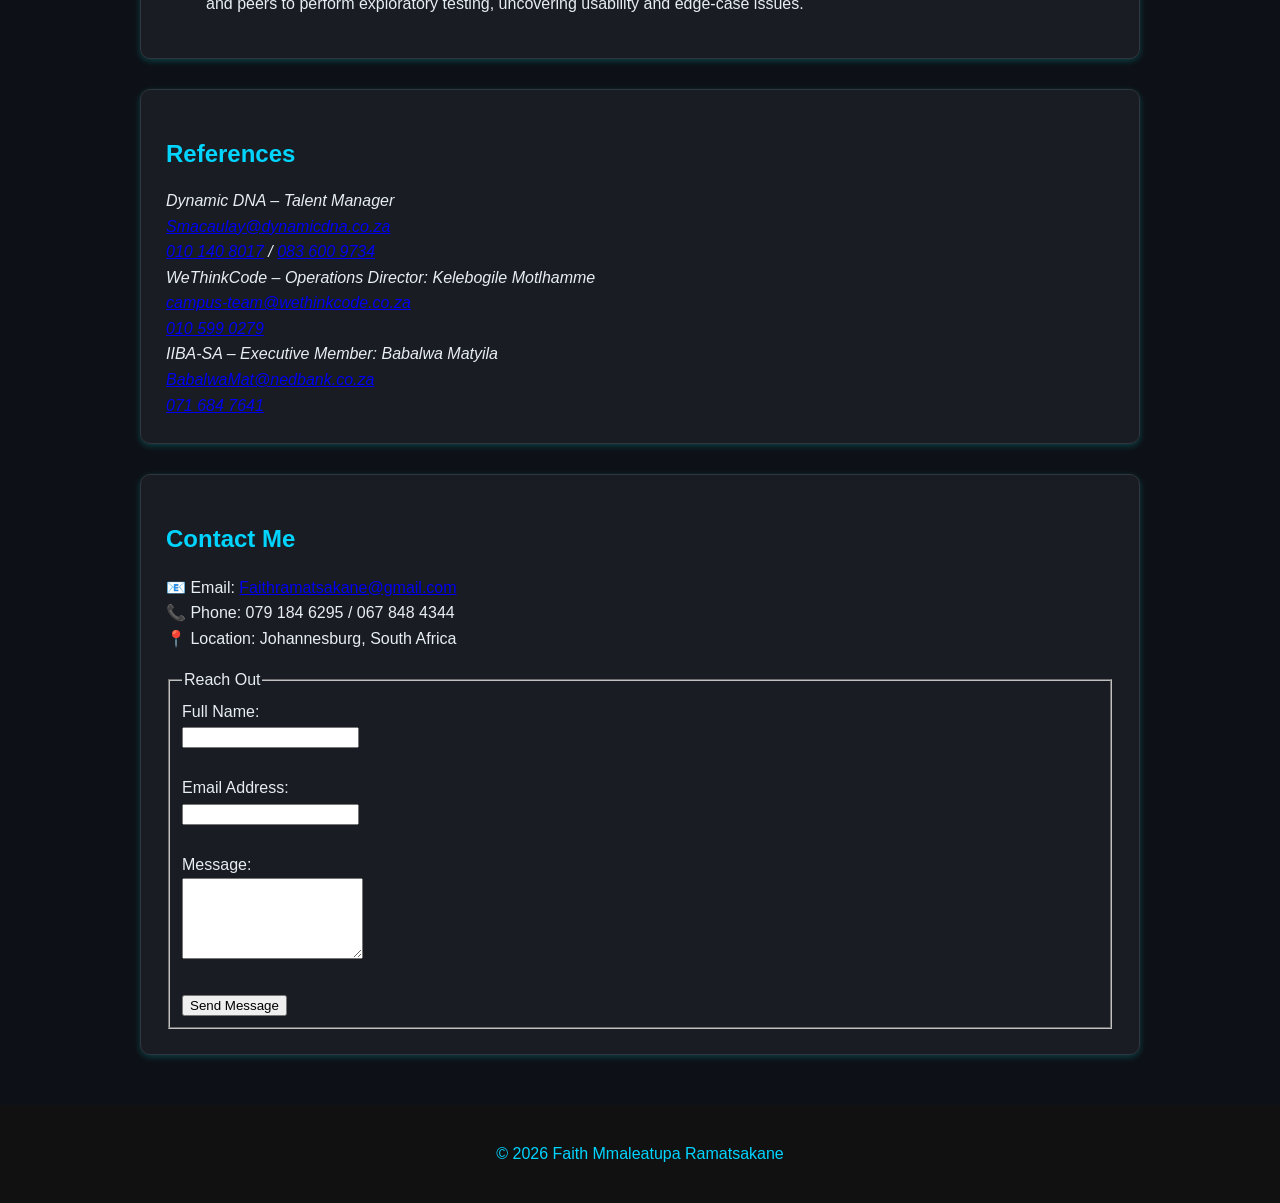
==== commit d3bd421d: "restructured" ====
--- a/index.html
+++ b/index.html
@@ -1,219 +1,229 @@
-<!DOCTYPE html>
-<html lang="en">
-<head>
-  <meta charset="UTF-8">
-  <meta name="viewport" content="width=device-width, initial-scale=1.0">
-  <title>Faith Mmaleatupa Ramatsakane - CV</title>
-  <link rel="stylesheet" href="style.css">
-</head>
-<body>
- <header>
-	<figure>
-		<img src="1778741815883.jpg" alt="Portrait of Faith Ramatsakane" class="profile-pic">
-		<figcaption>Faith Mmaleatupa Ramatsakane</figcaption>
-	</figure>
-    <h1>Faith Mmaleatupa Ramatsakane</h1>
-	<p>
-		Microsoft Certified: Azure Developer Associate | Azure Fundamentals | <br>
-		Aspiring Software Tester and Cloud Architect | Business Systems Analyst <br>
-		| Legal Assistance | RE5 Certified |
-	</p>
-	<address>
-		📧 <a href="mailto:Faithramatsakane@gmail.com">Faithramatsakane@gmail.com</a><br>
-		📞 <a href="tel:0791846295">079 184 6295</a> / <a href="tel:0678484344">067 848 4344</a><br>
-		📍 Johannesburg, South Africa <br>
-		<a href="https://github.com/faithramatsakane" target="_blank">GitHub</a> |
-		<a href="https://linkedin.com/in/faith-mmaleatupa-ramatsakane-866a13266" target="_blank">LinkedIn</a>
-	</address>
- </header>
-
-  <nav  role="navigation" aria-label="Main menu">
-    <ul>
-      <li><a href="#summary">Summary</a></li>
-      <li><a href="#skills">Skills</a></li>
-      <li><a href="#qualifications">Qualifications</a></li>
-      <li><a href="#experience">Experience</a></li>
-      <li><a href="#projects">Projects</a></li>
-      <li><a href="#references">References</a></li>
-	  <li><a href="#contact">Contact</a></li>
-    </ul>
-  </nav>
-
-    <main class="container">
-      <section id="summary">
-        <h2>Professional Summary</h2>
-        <p>
-			Energetic and detail‑oriented professional currently completing a 
-			<strong>Systems Development Learnership at Dynamic DNA</strong>, with a Diploma in Software Engineering (Software Testing) 
-			and a National Diploma in Legal Assistance. Certified in 
-			<strong>Microsoft Azure Fundamentals (AZ‑900)</strong>, 
-			<strong>Azure Developer Associate (AZ‑204)</strong>, and 
-			<strong>Business Systems Analysis</strong>, with strong skills in 
-			manual and automation testing, regression testing, API/GUI testing, and Agile methodologies. 
-			Experienced in tools such as Selenium, JUnit/NUnit, RestSharp, SQL, and Azure DevOps, complemented by expertise in 
-			compliance (POPIA/GDPR), governance, and policy development. 
-			Proven ability to bridge business and technical needs, deliver quality solutions, and collaborate effectively in diverse teams. 
-			Passionate about advancing in <strong>cloud engineering, QA, and compliance‑driven IT solutions</strong> while contributing to innovative, scalable projects.
-		</p>	
-      </section>
-
-      <section id="skills">
-		<h2>Core Skills</h2>
-
-		<h3>Technical Skills</h3>
-		<ul>
-			<li>Manual & Automation Testing (Selenium, Playwright)</li>
-			<li>Regression, Negative & GUI Testing</li>
-			<li>API Testing & Defect Tracking</li>
-			<li>Docker for QA Environments</li>
-			<li>Microsoft Azure (Functions, App Services, Storage, Cosmos DB, SQL Database)</li>
-			<li>CI/CD Pipelines (Azure DevOps, GitHub Actions)</li>
-			<li>Application Monitoring (Application Insights)</li>
-			<li>Programming: Java, Python, C#/.NET, HTML/CSS/JavaScript</li>
-			<li>Agile Methodologies: Scrum, Scrum Master practices, Project Management</li>
-			<li>Business Systems Analysis & POPIA/GDPR Compliance</li>
-		</ul>
-
-		<h3>Soft Skills</h3>
-		<ul>
-			<li>Analytical Problem-Solving & Logical Reasoning</li>
-			<li>Clear Written & Verbal Communication</li>
-			<li>Attention to Detail & Time Management</li>
-			<li>Collaboration in Agile Teams</li>
-			<li>Adaptability & Resilience under Pressure</li>
-			<li>Strong Interpersonal & Leadership Skills</li>
-			<li>Presentation & Public Speaking Experience</li>
-		</ul>
-		</section>
-
-		<section id="qualifications">
-		<h2>Qualifications</h2>
-
-		<h3>Formal Education</h3>
-		<ul>
-			<li>2026 – Present: Systems Development Learnership, Dynamic DNA</li>
-			<li>2024‑2025 – Diploma in Software Engineering (Software Testing), WeThinkCode_</li>
-			<li>2016‑2018 – National Diploma in Legal Assistance, Vaal University of Technology</li>
-			<li>2013 – Grade 12, Modubatse High School</li>
-		</ul>
-
-		<h3>Certificates</h3>
-		<ul>
-			<li> Microsoft Certified: Azure Fundamentals (AZ‑900)</li>
-			<li> Microsoft Certified: Azure Developer Associate (AZ‑204)</li>
-			<li> GenAI Course for Software Engineers, WeThinkCode_</li>
-			<li> Certificate in Business Systems Analysis, University of Cape Town</li>
-			<li> RE5 Regulatory Examination, Moonstone Information Refinery</li>
-			
-		</ul>
-		</section>
-
-        <section id="experience">
-        <h2>Work Experience</h2>
-		
-        <article>
-          <h3>Communications & Marketing Volunteer – IIBA SA</h3>
-          <p>Mar 2023 – Jun 2024</p>
-          <ul>
-            <li>Supported marketing strategy implementation and social media management.</li>
-            <li>Researched and wrote topical articles.</li>
-            <li>Collaborated on communications campaigns.</li>
-          </ul>
-        </article>
-        <article>
-		<h3>Legal & Secretariat Assistant – TMH Africa (Pty) Ltd</h3>
-		<p>Nov 2019 – Jul 2022</p>
-		<ul>
-			<li>Provided secretarial support to the Executive Committee, preparing board packs, electronic packs, and meeting documentation.</li>
-			<li>Took and drafted minutes, maintained registers of resolutions, and ensured accurate record‑keeping.</li>
-			<li>Drafted, reviewed, and negotiated contracts (Sales, Purchasing, Sub‑contracts, Consulting, Licensing, Master Agreements).</li>
-			<li>Ensured contract documentation compliance with laws, regulations, and POPIA/GDPR requirements.</li>
-			<li>Coordinated with Procurement to align processes with compliance and record‑keeping standards.</li>
-			<li>Developed and implemented procedures for contract management and administration.</li>
-			<li>Conducted compliance audits and delivered awareness sessions on POPIA, GDPR, and insurance contracts.</li>
-			<li>Drafted and amended company policies, IT policies, and procedures across departments.</li>
-			<li>Monitored data privacy, security measures, and performed personal information risk assessments.</li>
-		</ul>
-
-		<h4>Key Projects</h4>
-		<ul>
-			<li><strong>The Code of Ethics & Business Conduct:</strong> Implemented and launched the Code of Ethics program, conducted compliance audits, and trained employees to improve regulatory knowledge and foster a compliance culture.</li>
-			<li><strong>POPIA Implementation:</strong> Successfully launched the Protection of Personal Information Act compliance program, drafted and implemented new IT policies, and delivered awareness sessions to strengthen data privacy compliance.</li>
-		</ul>
-		</article>
-		</section>
-
-        <section id="projects">
-        <h2>Projects</h2>
-        <ul>
-          <li><strong>Mpumalanga Tourism Website (HTML, CSS)</strong>Designed and developed a static tourism website highlighting attractions in Mpumalanga Province.
-			Implemented HTML structure with navigation menus, content sections, and image galleries.
-			Applied CSS styling for layout, colors, and responsive design.
-			Showcased destinations such as Blyde Canyon, Three Rondavels, Kruger National Park, God’s Window, and Lisbon Falls with descriptive text and images.
-			Added user‑friendly features like “What to bring” lists, contact links, and footer information.</li>
-		  <li><strong>CV Website (GitHub Pages)</strong> – Responsive CV using HTML/CSS, semantic markup, and GitHub Pages deployment.</li>
-          <li><strong>Gauge + Selenium E‑commerce Testing Project – nopCommerce Demo Store (WeThinkCode_)</strong> – Designed and implemented an automation framework using Gauge and Selenium WebDriver in C#.
-			Built page object models to handle navigation, product search, and result verification.
-			Authored specifications in Markdown to describe user journeys in plain English.
-			Developed step definitions (HomePageJourney.cs, SearchJourney.cs) that mapped human‑readable steps to executable Selenium tests.
-			Implemented data‑driven testing to validate multiple product searches using tabular input.
-			Configured WebDriver lifecycle management to ensure clean session handling and prevent flaky test failures.
-			Produced HTML test reports to track execution results and highlight failures for debugging.</li>
-			<li><strong>WeShareApp QA Contribution (WeThinkCode_:)</strong>Contributed as a QA team member, designing and executing API/GUI test cases to validate core application workflows.
-			Automated repetitive test flows to improve efficiency and reduce manual effort.
-			Documented defects and produced compliance/operational reports for executive decision‑making.
-			Collaborated with developers and peers to perform exploratory testing, uncovering usability and edge‑case issues.</li>
-        </ul>
-        </section>
-
-        <section id="references">
-		  <h2>References</h2>
-		  <address>
-			Dynamic DNA – Talent Manager<br>
-			<a href="mailto:Smacaulay@dynamicdna.co.za">Smacaulay@dynamicdna.co.za</a><br>
-			<a href="tel:0101408017">010 140 8017</a> / <a href="tel:0836009734">083 600 9734</a>
-		  </address>
-		  <address>
-			WeThinkCode – Operations Director: Kelebogile Motlhamme<br>
-			<a href="mailto:campus-team@wethinkcode.co.za">campus-team@wethinkcode.co.za</a><br>
-			<a href="tel:0105990279">010 599 0279</a>
-		  </address>
-		  <address>
-			IIBA-SA – Executive Member: Babalwa Matyila<br>
-			<a href="mailto:BabalwaMat@nedbank.co.za">BabalwaMat@nedbank.co.za</a><br>
-			<a href="tel:0716847641">071 684 7641</a>
-		  </address>
-		</section>
-
-		<section id="contact">
-		<h2>Contact Me</h2>
-		<p>
-			📧 Email: <a href="mailto:Faithramatsakane@gmail.com">Faithramatsakane@gmail.com</a><br>
-			📞 Phone: 079 184 6295 / 067 848 4344<br>
-			📍 Location: Johannesburg, South Africa
-		</p>
-
-		<form action="#" method="post" class="contact-form">
-			<fieldset>
-			<legend>Reach Out</legend>
-		  
-			<label for="name">Full Name:</label><br>
-			<input type="text" id="name" name="name" required><br><br>
-
-			<label for="email">Email Address:</label><br>
-			<input type="email" id="email" name="email" required><br><br>
-
-			<label for="message">Message:</label><br>
-			<textarea id="message" name="message" rows="5" required></textarea><br><br>
-
-			<button type="submit">Send Message</button>
-		  </fieldset>
-	    </form>
-	    </section>
-    </main>
-
-  <footer>
-    <p>&copy; 2026 Faith Mmaleatupa Ramatsakane</p>
-  </footer>
-</body>
-</html>
+<!DOCTYPE html>
+<html lang="en">
+<head>
+  <meta charset="UTF-8">
+  <meta name="viewport" content="width=device-width, initial-scale=1.0">
+  <title>Faith Mmaleatupa Ramatsakane - CV</title>
+ <link rel="stylesheet" href="css/style.css">
+
+</head>
+<body>
+ <header>
+	<figure>
+		<img src="1778741815883.jpg" alt="Portrait of Faith Ramatsakane" class="profile-pic">
+		<figcaption>Faith Mmaleatupa Ramatsakane</figcaption>
+	</figure>
+    <h1>Faith Mmaleatupa Ramatsakane</h1>
+	<p>
+		Microsoft Certified: Azure Developer Associate | Azure Fundamentals | <br>
+		Aspiring Software Tester and Cloud Architect | Business Systems Analyst <br>
+		| Legal Assistance | RE5 Certified |
+	</p>
+	<address>
+		📧 <a href="mailto:Faithramatsakane@gmail.com">Faithramatsakane@gmail.com</a><br>
+		📞 <a href="tel:0791846295">079 184 6295</a> / <a href="tel:0678484344">067 848 4344</a><br>
+		📍 Johannesburg, South Africa <br>
+		<a href="https://github.com/faithramatsakane" target="_blank">GitHub</a> |
+		<a href="https://linkedin.com/in/faith-mmaleatupa-ramatsakane-866a13266" target="_blank">LinkedIn</a>
+	</address>
+ </header>
+
+ 	<section id="weather-box">
+   		<h2>Your Location & Weather</h2>
+    		<p id="location">Detecting location...</p>
+    		<p id="weather">Loading weather...</p>
+			 <p id="datetime"></p>
+ 	</section>
+
+  <nav  role="navigation" aria-label="Main menu">
+    <ul>
+      <li><a href="#summary">Summary</a></li>
+      <li><a href="#skills">Skills</a></li>
+      <li><a href="#qualifications">Qualifications</a></li>
+      <li><a href="#experience">Experience</a></li>
+      <li><a href="#projects">Projects</a></li>
+      <li><a href="#references">References</a></li>
+	  <li><a href="#contact">Contact</a></li>
+    </ul>
+  </nav>
+
+    <main class="container">
+      <section id="summary">
+        <h2>Professional Summary</h2>
+        <p>
+			Energetic and detail‑oriented professional currently completing a 
+			<strong>Systems Development Learnership at Dynamic DNA</strong>, with a Diploma in Software Engineering (Software Testing) 
+			and a National Diploma in Legal Assistance. Certified in 
+			<strong>Microsoft Azure Fundamentals (AZ‑900)</strong>, 
+			<strong>Azure Developer Associate (AZ‑204)</strong>, and 
+			<strong>Business Systems Analysis</strong>, with strong skills in 
+			manual and automation testing, regression testing, API/GUI testing, and Agile methodologies. 
+			Experienced in tools such as Selenium, JUnit/NUnit, RestSharp, SQL, and Azure DevOps, complemented by expertise in 
+			compliance (POPIA/GDPR), governance, and policy development. 
+			Proven ability to bridge business and technical needs, deliver quality solutions, and collaborate effectively in diverse teams. 
+			Passionate about advancing in <strong>cloud engineering, QA, and compliance‑driven IT solutions</strong> while contributing to innovative, scalable projects.
+		</p>	
+      </section>
+
+      <section id="skills">
+		<h2>Core Skills</h2>
+
+		<h3>Technical Skills</h3>
+		<ul>
+			<li>Manual & Automation Testing (Selenium, Playwright)</li>
+			<li>Regression, Negative & GUI Testing</li>
+			<li>API Testing & Defect Tracking</li>
+			<li>Docker for QA Environments</li>
+			<li>Microsoft Azure (Functions, App Services, Storage, Cosmos DB, SQL Database)</li>
+			<li>CI/CD Pipelines (Azure DevOps, GitHub Actions)</li>
+			<li>Application Monitoring (Application Insights)</li>
+			<li>Programming: Java, Python, C#/.NET, HTML/CSS/JavaScript</li>
+			<li>Agile Methodologies: Scrum, Scrum Master practices, Project Management</li>
+			<li>Business Systems Analysis & POPIA/GDPR Compliance</li>
+		</ul>
+
+		<h3>Soft Skills</h3>
+		<ul>
+			<li>Analytical Problem-Solving & Logical Reasoning</li>
+			<li>Clear Written & Verbal Communication</li>
+			<li>Attention to Detail & Time Management</li>
+			<li>Collaboration in Agile Teams</li>
+			<li>Adaptability & Resilience under Pressure</li>
+			<li>Strong Interpersonal & Leadership Skills</li>
+			<li>Presentation & Public Speaking Experience</li>
+		</ul>
+		</section>
+
+		<section id="qualifications">
+		<h2>Qualifications</h2>
+
+		<h3>Formal Education</h3>
+		<ul>
+			<li>2026 – Present: Systems Development Learnership, Dynamic DNA</li>
+			<li>2024‑2025 – Diploma in Software Engineering (Software Testing), WeThinkCode_</li>
+			<li>2016‑2018 – National Diploma in Legal Assistance, Vaal University of Technology</li>
+			<li>2013 – Grade 12, Modubatse High School</li>
+		</ul>
+
+		<h3>Certificates</h3>
+		<ul>
+			<li> Microsoft Certified: Azure Fundamentals (AZ‑900)</li>
+			<li> Microsoft Certified: Azure Developer Associate (AZ‑204)</li>
+			<li> GenAI Course for Software Engineers, WeThinkCode_</li>
+			<li> Certificate in Business Systems Analysis, University of Cape Town</li>
+			<li> RE5 Regulatory Examination, Moonstone Information Refinery</li>
+			
+		</ul>
+		</section>
+
+        <section id="experience">
+        <h2>Work Experience</h2>
+		
+        <article>
+          <h3>Communications & Marketing Volunteer – IIBA SA</h3>
+          <p>Mar 2023 – Jun 2024</p>
+          <ul>
+            <li>Supported marketing strategy implementation and social media management.</li>
+            <li>Researched and wrote topical articles.</li>
+            <li>Collaborated on communications campaigns.</li>
+          </ul>
+        </article>
+        <article>
+		<h3>Legal & Secretariat Assistant – TMH Africa (Pty) Ltd</h3>
+		<p>Nov 2019 – Jul 2022</p>
+		<ul>
+			<li>Provided secretarial support to the Executive Committee, preparing board packs, electronic packs, and meeting documentation.</li>
+			<li>Took and drafted minutes, maintained registers of resolutions, and ensured accurate record‑keeping.</li>
+			<li>Drafted, reviewed, and negotiated contracts (Sales, Purchasing, Sub‑contracts, Consulting, Licensing, Master Agreements).</li>
+			<li>Ensured contract documentation compliance with laws, regulations, and POPIA/GDPR requirements.</li>
+			<li>Coordinated with Procurement to align processes with compliance and record‑keeping standards.</li>
+			<li>Developed and implemented procedures for contract management and administration.</li>
+			<li>Conducted compliance audits and delivered awareness sessions on POPIA, GDPR, and insurance contracts.</li>
+			<li>Drafted and amended company policies, IT policies, and procedures across departments.</li>
+			<li>Monitored data privacy, security measures, and performed personal information risk assessments.</li>
+		</ul>
+
+		<h4>Key Projects</h4>
+		<ul>
+			<li><strong>The Code of Ethics & Business Conduct:</strong> Implemented and launched the Code of Ethics program, conducted compliance audits, and trained employees to improve regulatory knowledge and foster a compliance culture.</li>
+			<li><strong>POPIA Implementation:</strong> Successfully launched the Protection of Personal Information Act compliance program, drafted and implemented new IT policies, and delivered awareness sessions to strengthen data privacy compliance.</li>
+		</ul>
+		</article>
+		</section>
+
+        <section id="projects">
+        <h2>Projects</h2>
+        <ul>
+          <li><strong>Mpumalanga Tourism Website (HTML, CSS)</strong>Designed and developed a static tourism website highlighting attractions in Mpumalanga Province.
+			Implemented HTML structure with navigation menus, content sections, and image galleries.
+			Applied CSS styling for layout, colors, and responsive design.
+			Showcased destinations such as Blyde Canyon, Three Rondavels, Kruger National Park, God’s Window, and Lisbon Falls with descriptive text and images.
+			Added user‑friendly features like “What to bring” lists, contact links, and footer information.</li>
+		  <li><strong>CV Website (GitHub Pages)</strong> – Responsive CV using HTML/CSS, semantic markup, and GitHub Pages deployment.</li>
+          <li><strong>Gauge + Selenium E‑commerce Testing Project – nopCommerce Demo Store (WeThinkCode_)</strong> – Designed and implemented an automation framework using Gauge and Selenium WebDriver in C#.
+			Built page object models to handle navigation, product search, and result verification.
+			Authored specifications in Markdown to describe user journeys in plain English.
+			Developed step definitions (HomePageJourney.cs, SearchJourney.cs) that mapped human‑readable steps to executable Selenium tests.
+			Implemented data‑driven testing to validate multiple product searches using tabular input.
+			Configured WebDriver lifecycle management to ensure clean session handling and prevent flaky test failures.
+			Produced HTML test reports to track execution results and highlight failures for debugging.</li>
+			<li><strong>WeShareApp QA Contribution (WeThinkCode_:)</strong>Contributed as a QA team member, designing and executing API/GUI test cases to validate core application workflows.
+			Automated repetitive test flows to improve efficiency and reduce manual effort.
+			Documented defects and produced compliance/operational reports for executive decision‑making.
+			Collaborated with developers and peers to perform exploratory testing, uncovering usability and edge‑case issues.</li>
+        </ul>
+        </section>
+
+        <section id="references">
+		  <h2>References</h2>
+		  <address>
+			Dynamic DNA – Talent Manager<br>
+			<a href="mailto:Smacaulay@dynamicdna.co.za">Smacaulay@dynamicdna.co.za</a><br>
+			<a href="tel:0101408017">010 140 8017</a> / <a href="tel:0836009734">083 600 9734</a>
+		  </address>
+		  <address>
+			WeThinkCode – Operations Director: Kelebogile Motlhamme<br>
+			<a href="mailto:campus-team@wethinkcode.co.za">campus-team@wethinkcode.co.za</a><br>
+			<a href="tel:0105990279">010 599 0279</a>
+		  </address>
+		  <address>
+			IIBA-SA – Executive Member: Babalwa Matyila<br>
+			<a href="mailto:BabalwaMat@nedbank.co.za">BabalwaMat@nedbank.co.za</a><br>
+			<a href="tel:0716847641">071 684 7641</a>
+		  </address>
+		</section>
+
+		<section id="contact">
+		<h2>Contact Me</h2>
+		<p>
+			📧 Email: <a href="mailto:Faithramatsakane@gmail.com">Faithramatsakane@gmail.com</a><br>
+			📞 Phone: 079 184 6295 / 067 848 4344<br>
+			📍 Location: Johannesburg, South Africa
+		</p>
+
+		<form action="#" method="post" class="contact-form">
+			<fieldset>
+			<legend>Reach Out</legend>
+		  
+			<label for="name">Full Name:</label><br>
+			<input type="text" id="name" name="name" required><br><br>
+
+			<label for="email">Email Address:</label><br>
+			<input type="email" id="email" name="email" required><br><br>
+
+			<label for="message">Message:</label><br>
+			<textarea id="message" name="message" rows="5" required></textarea><br><br>
+
+			<button type="submit">Send Message</button>
+		  </fieldset>
+	    </form>
+	    </section>
+    </main>
+
+  <footer>
+    <p>&copy; 2026 Faith Mmaleatupa Ramatsakane</p>
+  </footer>
+
+    <script src="js/app.js"></script>
+</body>
+</html>
--- a/css/style.css
+++ b/css/style.css
@@ -0,0 +1,194 @@
+body {
+  background: #0d1117 url('https://www.transparenttextures.com/patterns/circuit-board.png');
+  color: #e6edf3;
+  font-family: 'Segoe UI', Arial, sans-serif;
+  margin: 0;
+  line-height: 1.6;
+}
+
+.container {
+  max-width: 1000px;
+  margin: auto;
+  padding: 20px;
+}
+
+.profile-pic {
+  width: 250px; 
+  height: auto;
+  border-radius: 0;   
+  margin-bottom: 20px;
+  object-fit: cover;
+}
+
+
+header {
+  text-align: center;
+  padding: 60px 20px;
+  background: rgba(255,255,255,0.05); 
+  border: 1px solid #30363d;
+  border-radius: 10px;
+}
+
+header h1 {
+  font-size: 2.8em;
+  font-weight: bold;
+  margin-bottom: 15px;
+  color: #00d4ff; 
+}
+
+header p {
+  font-size: 1.2em;
+  color: #e6edf3;
+  line-height: 1.5;
+}
+
+nav ul {
+  display: flex;
+  justify-content: center;
+  list-style: none;
+  padding: 0;
+  margin: 20px 0;
+}
+
+nav ul li {
+  margin: 0 15px;
+}
+
+nav ul li a {
+  text-decoration: none;
+  color: #00d4ff; 
+  font-weight: bold;
+}
+
+
+section {
+  background: rgba(255,255,255,0.05); 
+  border: 1px solid #30363d;
+  border-radius: 10px;
+  padding: 25px;
+  margin-bottom: 30px;
+  box-shadow: 0 2px 6px rgba(0,255,255,0.2); 
+}
+
+section h2 {
+  color: #00d4ff;
+  margin-bottom: 15px;
+}
+
+
+main {
+  display: block;   
+}
+
+#skills h3 {
+  color: #00d4ff;
+  margin-top: 20px;
+}
+
+#skills ul {
+  list-style: none;
+  padding: 0;
+  margin: 10px 0;
+}
+
+#skills li {
+  background: rgba(255,255,255,0.05);
+  border: 1px solid #30363d;
+  border-radius: 6px;
+  padding: 8px;
+  margin-bottom: 8px;
+  color: #e6edf3;
+}
+
+#qualifications h3 {
+  color: #00d4ff;
+  margin-top: 20px;
+}
+
+#qualifications ul {
+  list-style: none;
+  padding: 0;
+  margin: 10px 0;
+}
+
+#qualifications li {
+  background: rgba(255,255,255,0.05);
+  border: 1px solid #30363d;
+  border-radius: 6px;
+  padding: 8px;
+  margin-bottom: 8px;
+  color: #e6edf3;
+}
+
+footer {
+  background: #111;
+  color: #00d4ff;
+  text-align: center;
+  padding: 20px;
+}
+#references p {
+  background: rgba(255,255,255,0.05);
+  border: 1px solid #30363d;
+  border-radius: 6px;
+  padding: 10px;
+  margin-bottom: 10px;
+  color: #e6edf3;
+}
+
+#weather-box {
+  background: #111;
+  color: #00d4ff;
+  padding: 20px;
+  border-radius: 10px;
+  width: 320px;
+  margin-top: 20px;
+  box-shadow: 0 2px 6px rgba(0,255,255,0.2);
+  text-align: center;
+}
+
+#weather-box img {
+  vertical-align: middle;
+  width: 50px;
+  height: 50px;
+}
+
+#datetime {
+  margin-top: 10px;
+  font-size: 0.9em;
+  color: #ccc;
+}
+
+/* Responsive Design */
+@media screen and (max-width: 768px) {
+  nav ul {
+    flex-direction: column;   /* stack nav links vertically */
+    align-items: center;
+  }
+
+  main {
+    display: flex;
+    flex-direction: column;   /* stack section + aside */
+    align-items: center;
+  }
+
+  section, aside {
+    flex: 100%;
+    max-width: 100%;
+    margin: 10px 0;
+    text-align: left;         /* easier to read on phones */
+  }
+
+  .profile-pic {
+    width: 100%;              /* scale image to screen width */
+    height: auto;
+  }
+
+  header h1 {
+    font-size: 2em;           /* shrink heading on smaller screens */
+  }
+
+  header p {
+    font-size: 1em;
+  }
+
+}
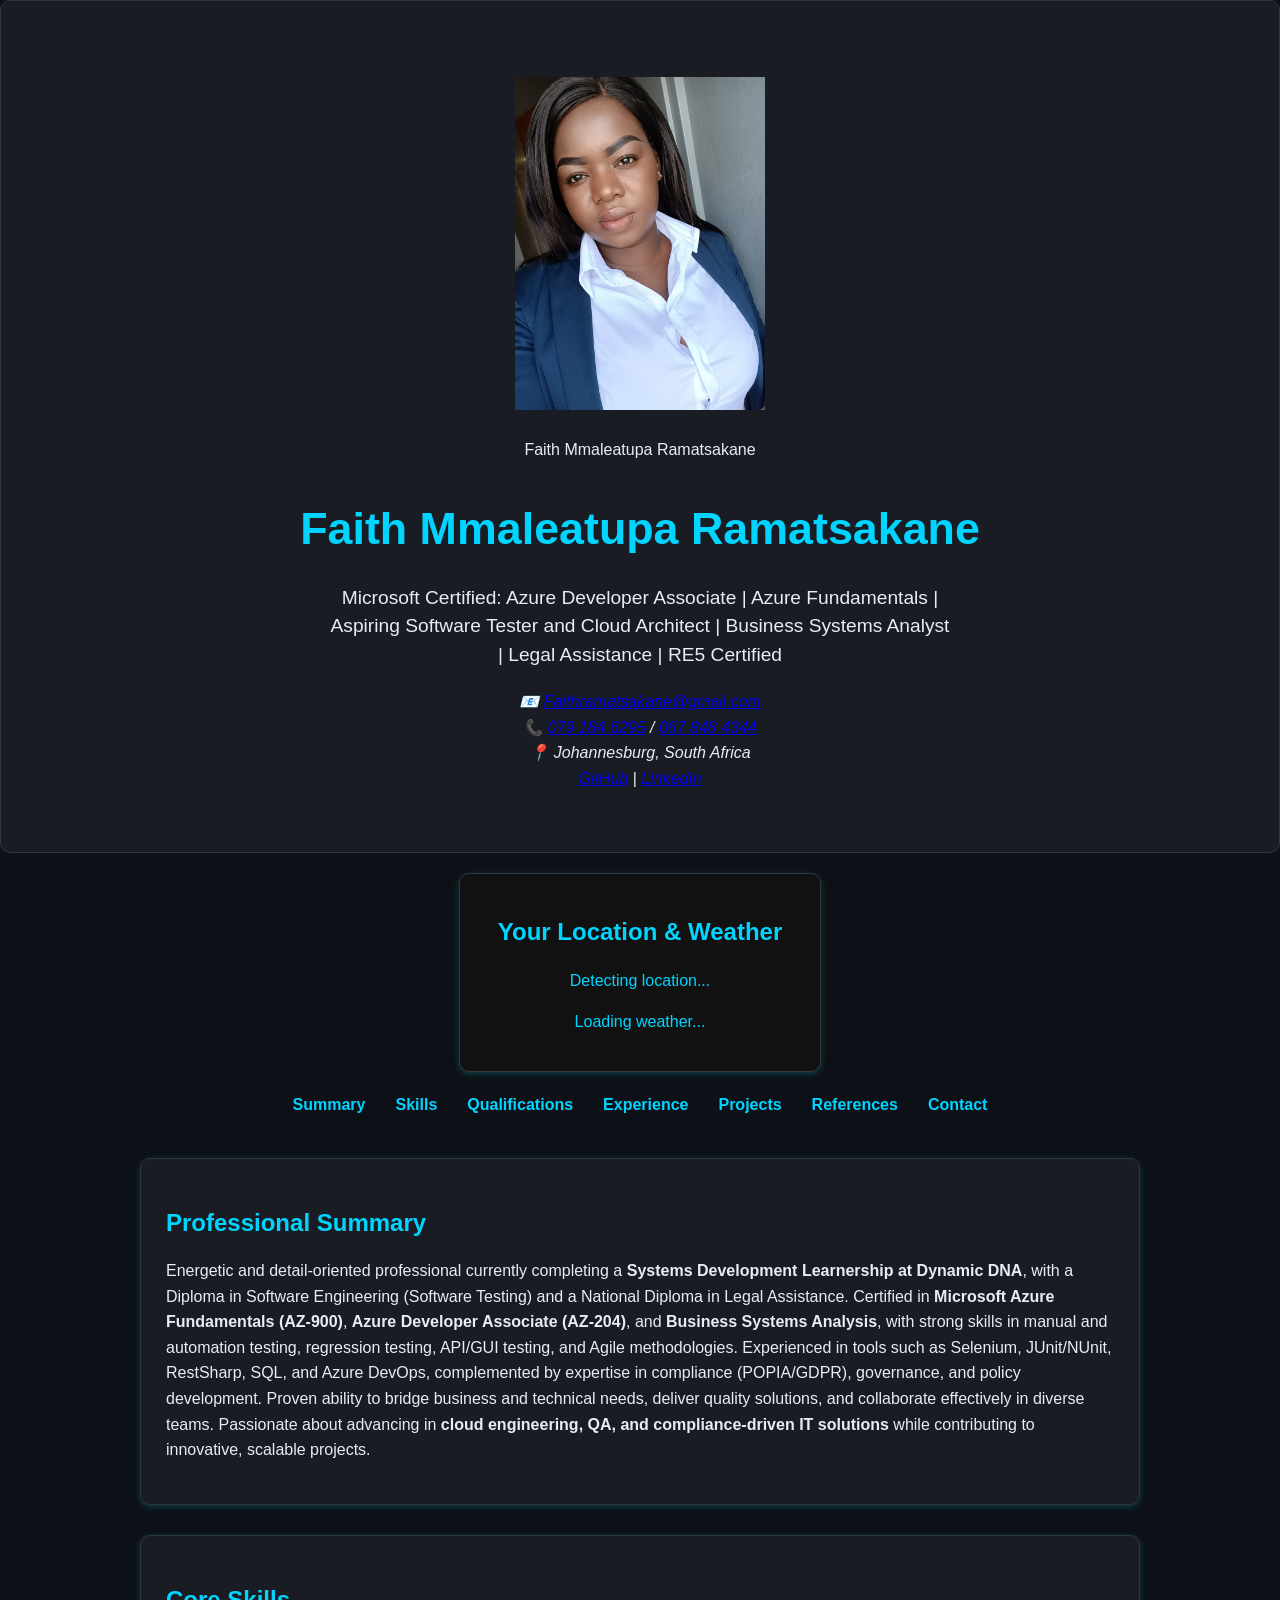
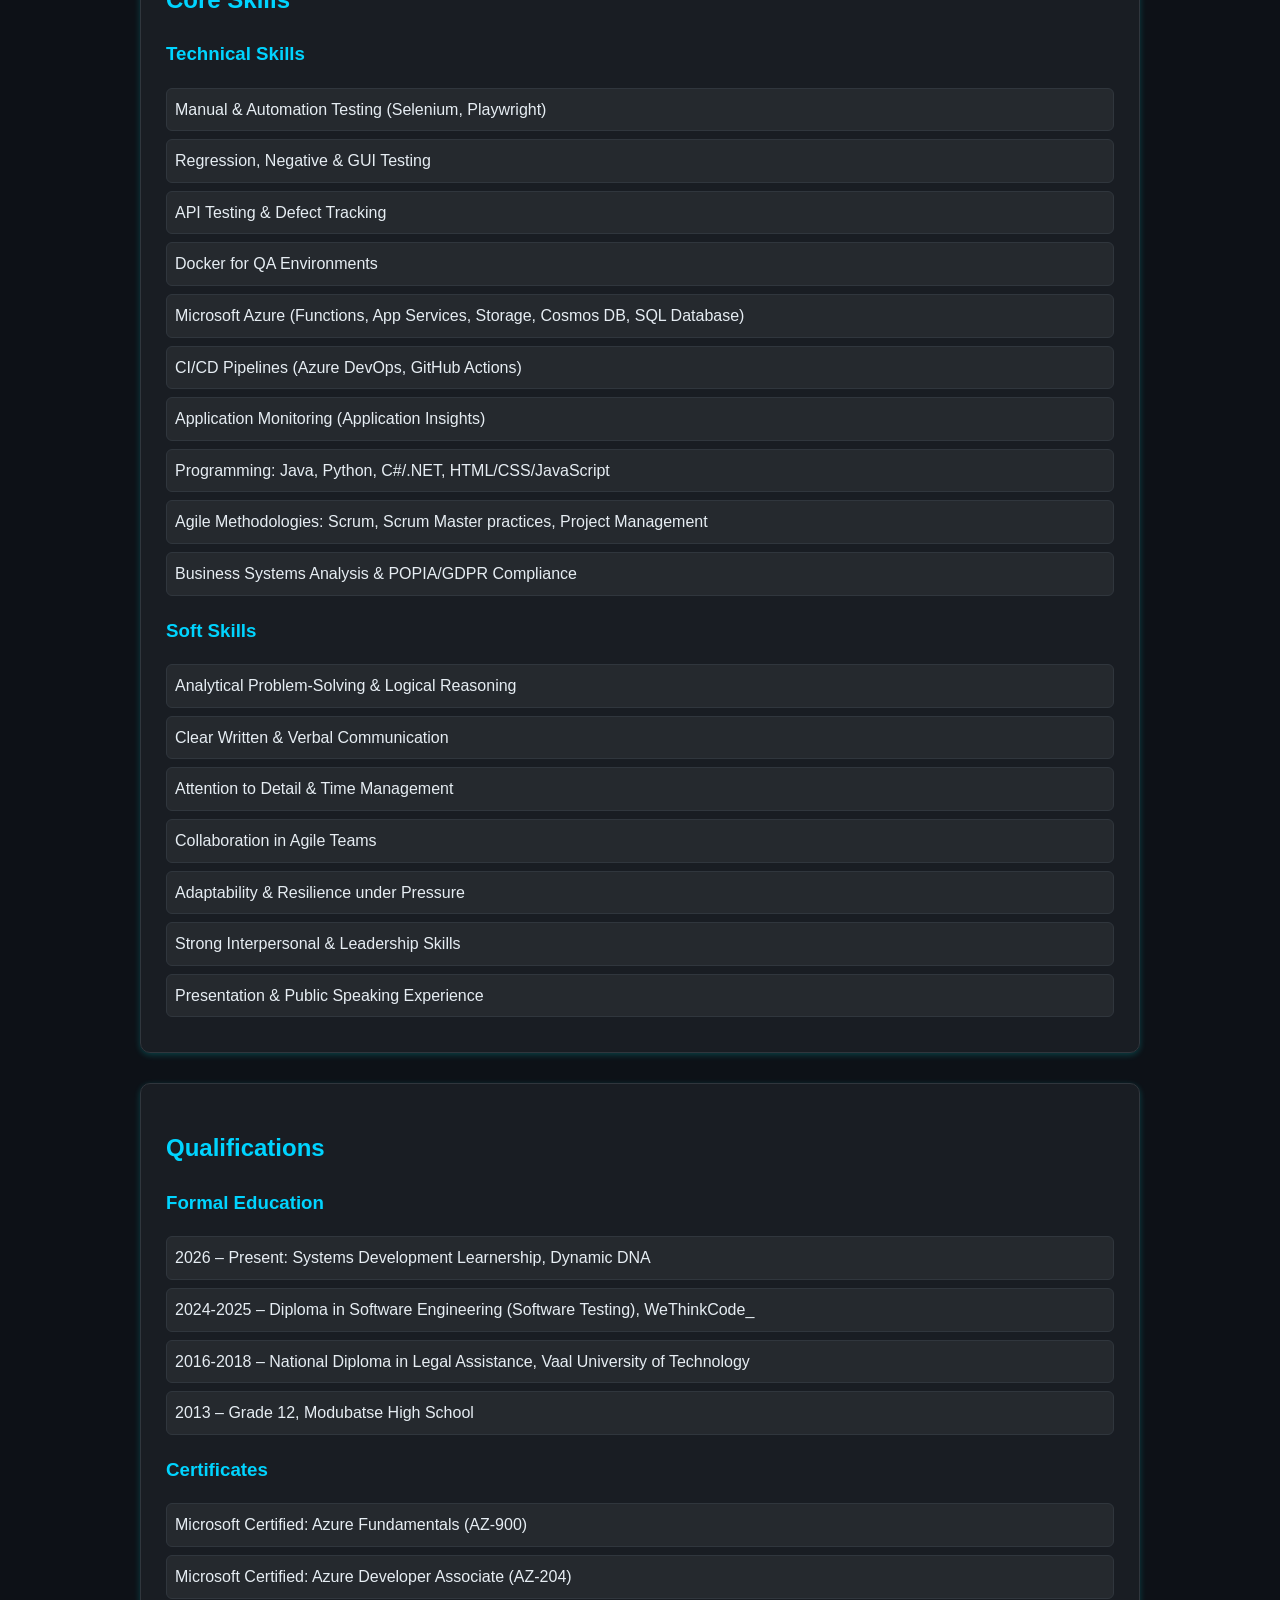
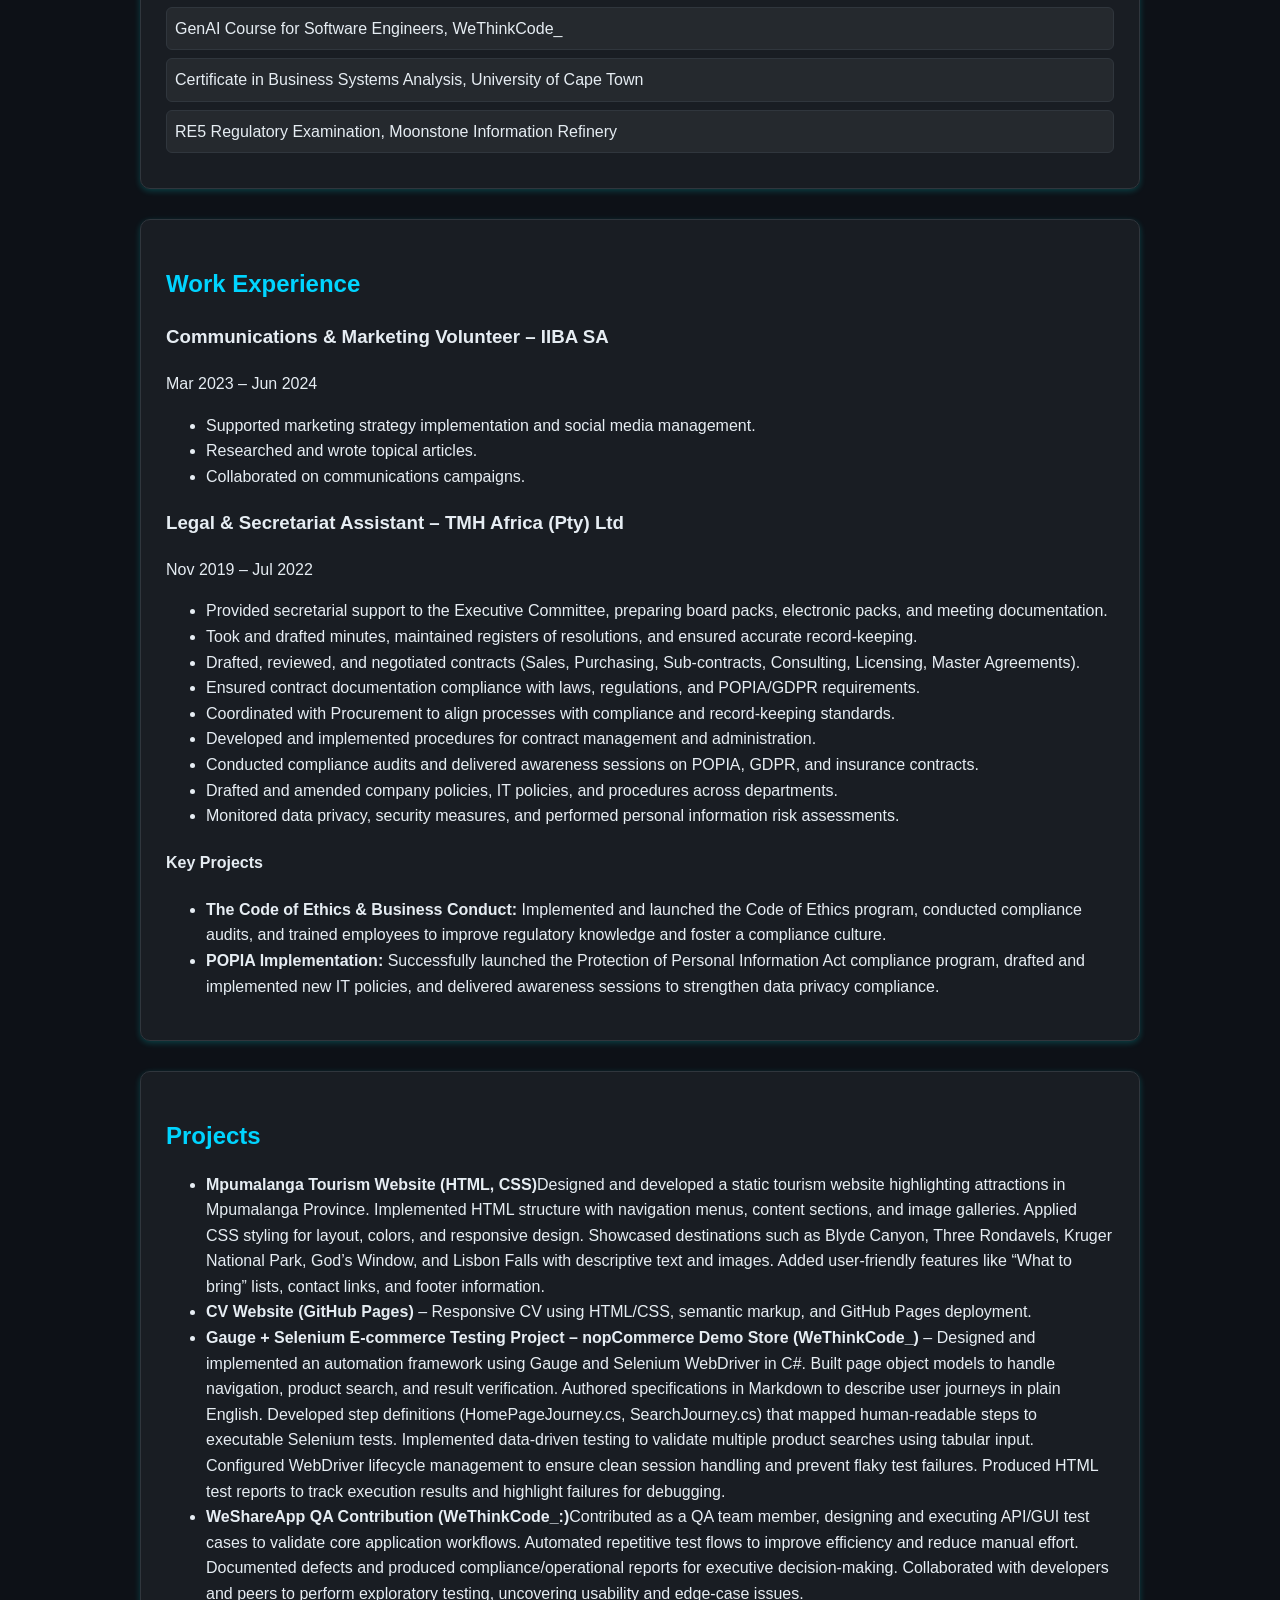
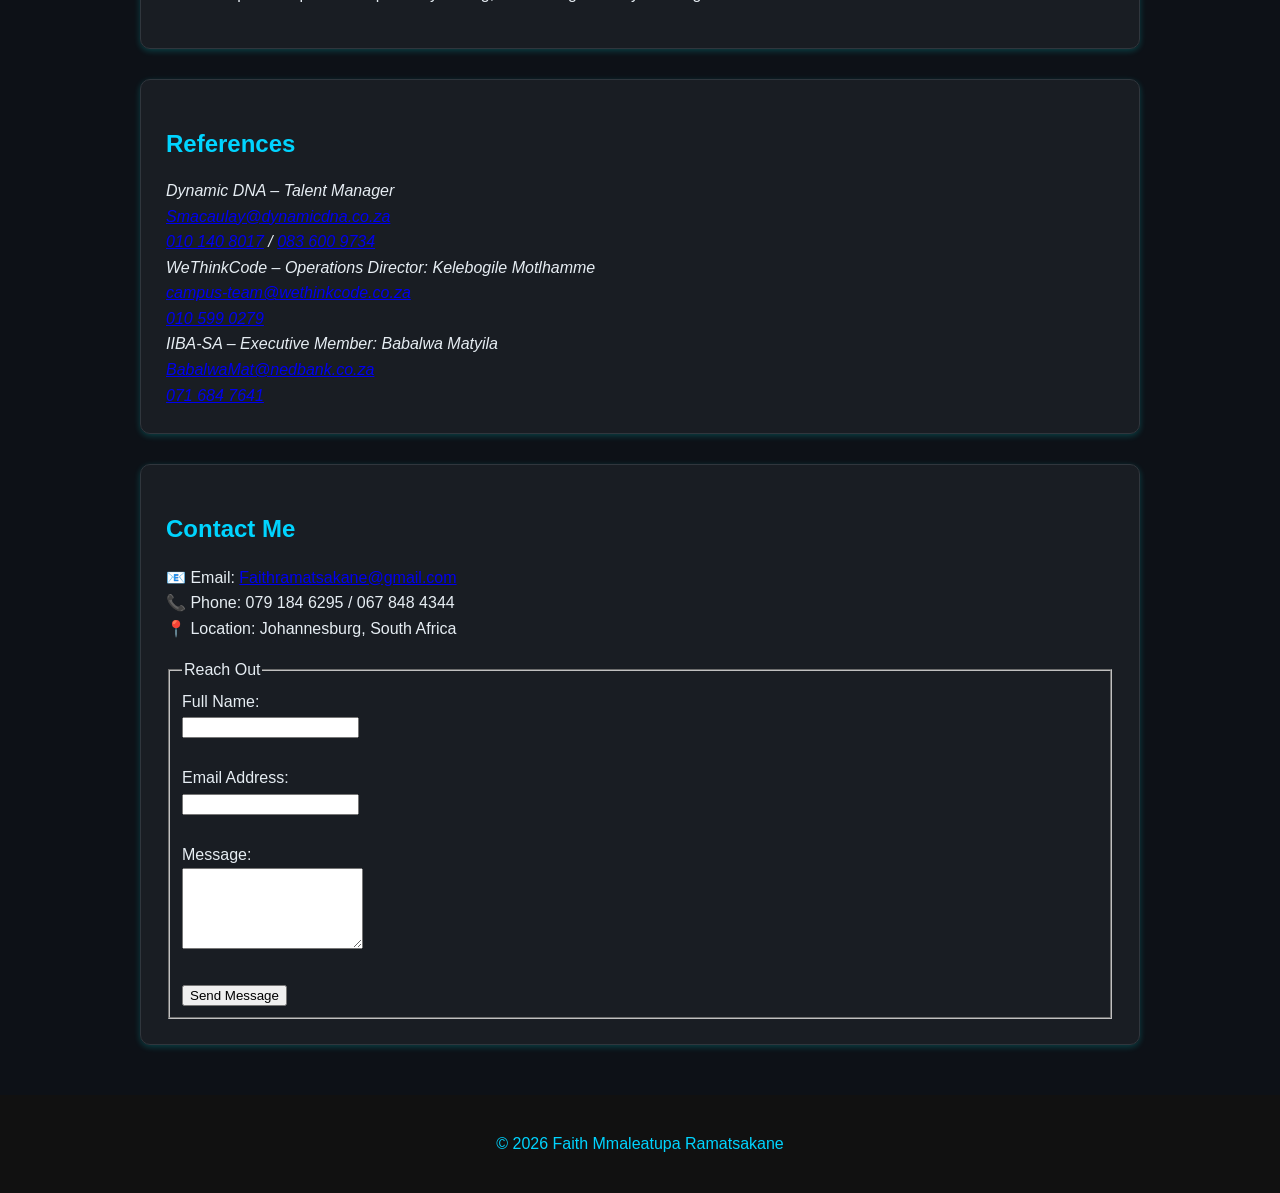
==== commit 341fdf60: "fixed the css" ====
--- a/index.html
+++ b/index.html
@@ -17,7 +17,7 @@
 	<p>
 		Microsoft Certified: Azure Developer Associate | Azure Fundamentals | <br>
 		Aspiring Software Tester and Cloud Architect | Business Systems Analyst <br>
-		| Legal Assistance | RE5 Certified |
+		| Legal Assistance | RE5 Certified 
 	</p>
 	<address>
 		📧 <a href="mailto:Faithramatsakane@gmail.com">Faithramatsakane@gmail.com</a><br>
@@ -224,6 +224,6 @@
     <p>&copy; 2026 Faith Mmaleatupa Ramatsakane</p>
   </footer>
 
-    <script src="js/app.js"></script>
+    <script src="js/script.js"></script>
 </body>
 </html>
--- a/css/style.css
+++ b/css/style.css
@@ -141,7 +141,9 @@
   padding: 20px;
   border-radius: 10px;
   width: 320px;
-  margin-top: 20px;
+
+  margin: 20px auto;  
+
   box-shadow: 0 2px 6px rgba(0,255,255,0.2);
   text-align: center;
 }
